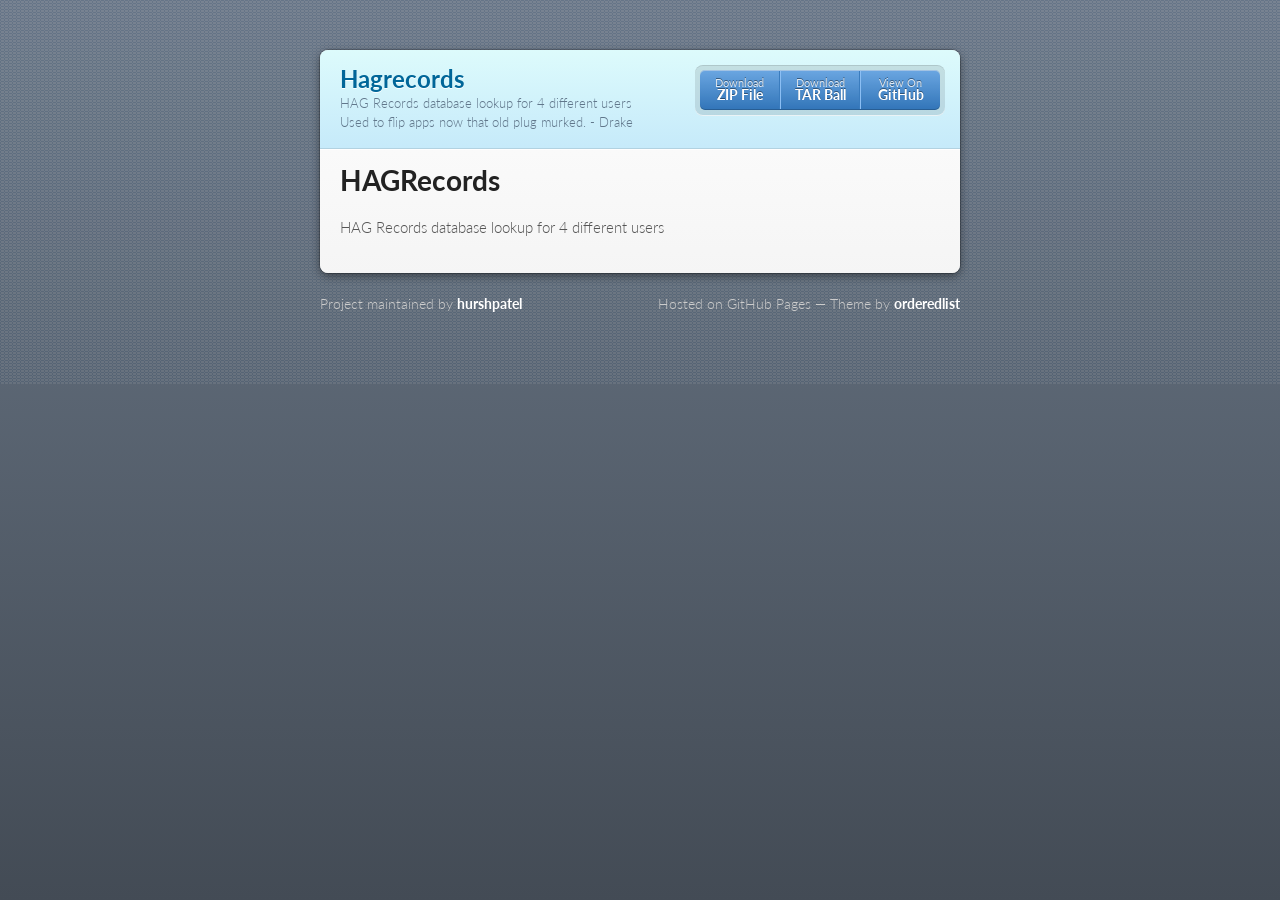
==== index.html @ 6f5745ca "Update index.html" ====
<!doctype html>
<html>
  <head>
    <meta charset="utf-8">
    <meta http-equiv="X-UA-Compatible" content="chrome=1">
    <title>Hagrecords by hurshpatel</title>

    <link rel="stylesheet" href="stylesheets/styles.css">
    <link rel="stylesheet" href="stylesheets/github-dark.css">
    <script src="javascripts/scale.fix.js"></script>
    <meta name="viewport" content="width=device-width, initial-scale=1, user-scalable=no">

    <!--[if lt IE 9]>
    <script src="//html5shiv.googlecode.com/svn/trunk/html5.js"></script>
    <![endif]-->
  </head>
  <body>
    <div class="wrapper">
      <header>
        <h1>Hagrecords</h1>
        <p>HAG Records database lookup for 4 different users</p>
        <p>Used to flip apps now that old plug murked. - Drake</p>
        <p class="view"><a href="https://github.com/hurshpatel/HAGRecords">View the Project on GitHub <small>hurshpatel/HAGRecords</small></a></p>
        <ul>
          <li><a href="https://github.com/hurshpatel/HAGRecords/zipball/master">Download <strong>ZIP File</strong></a></li>
          <li><a href="https://github.com/hurshpatel/HAGRecords/tarball/master">Download <strong>TAR Ball</strong></a></li>
          <li><a href="https://github.com/hurshpatel/HAGRecords">View On <strong>GitHub</strong></a></li>
        </ul>
      </header>
      <section>
        <h1>
<a id="hagrecords" class="anchor" href="#hagrecords" aria-hidden="true"><span class="octicon octicon-link"></span></a>HAGRecords</h1>

<p>HAG Records database lookup for 4 different users</p>
      </section>
    </div>
    <footer>
      <p>Project maintained by <a href="https://github.com/hurshpatel">hurshpatel</a></p>
      <p>Hosted on GitHub Pages &mdash; Theme by <a href="https://github.com/orderedlist">orderedlist</a></p>
    </footer>
    <!--[if !IE]><script>fixScale(document);</script><![endif]-->
    
  </body>
</html>
---- stylesheets/styles.css ----
@import url(https://fonts.googleapis.com/css?family=Lato:300italic,700italic,300,700);
html {
  background: #6C7989;
  background: #6c7989 -webkit-gradient(linear, 50% 0%, 50% 100%, color-stop(0%, #6c7989), color-stop(100%, #434b55)) fixed;
  background: #6c7989 -webkit-linear-gradient(#6c7989, #434b55) fixed;
  background: #6c7989 -moz-linear-gradient(#6c7989, #434b55) fixed;
  background: #6c7989 -o-linear-gradient(#6c7989, #434b55) fixed;
  background: #6c7989 -ms-linear-gradient(#6c7989, #434b55) fixed;
  background: #6c7989 linear-gradient(#6c7989, #434b55) fixed;
}

body {
  padding: 50px 0;
  margin: 0;
  font: 14px/1.5 Lato, "Helvetica Neue", Helvetica, Arial, sans-serif;
  color: #555;
  font-weight: 300;
  background: url('[data-uri]') fixed;
}

.wrapper {
  width: 640px;
  margin: 0 auto;
  background: #DEDEDE;
  -webkit-border-radius: 8px;
  -moz-border-radius: 8px;
  -ms-border-radius: 8px;
  -o-border-radius: 8px;
  border-radius: 8px;
  -webkit-box-shadow: rgba(0, 0, 0, 0.2) 0 0 0 1px, rgba(0, 0, 0, 0.45) 0 3px 10px;
  -moz-box-shadow: rgba(0, 0, 0, 0.2) 0 0 0 1px, rgba(0, 0, 0, 0.45) 0 3px 10px;
  box-shadow: rgba(0, 0, 0, 0.2) 0 0 0 1px, rgba(0, 0, 0, 0.45) 0 3px 10px;
}

header, section, footer {
  display: block;
}

a {
  color: #069;
  text-decoration: none;
}

p {
  margin: 0 0 20px;
  padding: 0;
}

strong {
  color: #222;
  font-weight: 700;
}

header {
  -webkit-border-radius: 8px 8px 0 0;
  -moz-border-radius: 8px 8px 0 0;
  -ms-border-radius: 8px 8px 0 0;
  -o-border-radius: 8px 8px 0 0;
  border-radius: 8px 8px 0 0;
  background: #C6EAFA;
  background: -webkit-gradient(linear, 50% 0%, 50% 100%, color-stop(0%, #ddfbfc), color-stop(100%, #c6eafa));
  background: -webkit-linear-gradient(#ddfbfc, #c6eafa);
  background: -moz-linear-gradient(#ddfbfc, #c6eafa);
  background: -o-linear-gradient(#ddfbfc, #c6eafa);
  background: -ms-linear-gradient(#ddfbfc, #c6eafa);
  background: linear-gradient(#ddfbfc, #c6eafa);
  position: relative;
  padding: 15px 20px;
  border-bottom: 1px solid #B2D2E1;
}
header h1 {
  margin: 0;
  padding: 0;
  font-size: 24px;
  line-height: 1.2;
  color: #069;
  text-shadow: rgba(255, 255, 255, 0.9) 0 1px 0;
}
header.without-description h1 {
  margin: 10px 0;
}
header p {
  margin: 0;
  color: #61778B;
  width: 300px;
  font-size: 13px;
}
header p.view {
  display: none;
  font-weight: 700;
  text-shadow: rgba(255, 255, 255, 0.9) 0 1px 0;
  -webkit-font-smoothing: antialiased;
}
header p.view a {
  color: #06c;
}
header p.view small {
  font-weight: 400;
}
header ul {
  margin: 0;
  padding: 0;
  list-style: none;
  position: absolute;
  z-index: 1;
  right: 20px;
  top: 20px;
  height: 38px;
  padding: 1px 0;
  background: #5198DF;
  background: -webkit-gradient(linear, 50% 0%, 50% 100%, color-stop(0%, #77b9fb), color-stop(100%, #3782cd));
  background: -webkit-linear-gradient(#77b9fb, #3782cd);
  background: -moz-linear-gradient(#77b9fb, #3782cd);
  background: -o-linear-gradient(#77b9fb, #3782cd);
  background: -ms-linear-gradient(#77b9fb, #3782cd);
  background: linear-gradient(#77b9fb, #3782cd);
  border-radius: 5px;
  -webkit-box-shadow: inset rgba(255, 255, 255, 0.45) 0 1px 0, inset rgba(0, 0, 0, 0.2) 0 -1px 0;
  -moz-box-shadow: inset rgba(255, 255, 255, 0.45) 0 1px 0, inset rgba(0, 0, 0, 0.2) 0 -1px 0;
  box-shadow: inset rgba(255, 255, 255, 0.45) 0 1px 0, inset rgba(0, 0, 0, 0.2) 0 -1px 0;
  width: auto;
}
header ul:before {
  content: '';
  position: absolute;
  z-index: -1;
  left: -5px;
  top: -4px;
  right: -5px;
  bottom: -6px;
  background: rgba(0, 0, 0, 0.1);
  -webkit-border-radius: 8px;
  -moz-border-radius: 8px;
  -ms-border-radius: 8px;
  -o-border-radius: 8px;
  border-radius: 8px;
  -webkit-box-shadow: rgba(0, 0, 0, 0.2) 0 -1px 0, inset rgba(255, 255, 255, 0.7) 0 -1px 0;
  -moz-box-shadow: rgba(0, 0, 0, 0.2) 0 -1px 0, inset rgba(255, 255, 255, 0.7) 0 -1px 0;
  box-shadow: rgba(0, 0, 0, 0.2) 0 -1px 0, inset rgba(255, 255, 255, 0.7) 0 -1px 0;
}
header ul li {
  width: 79px;
  float: left;
  border-right: 1px solid #3A7CBE;
  height: 38px;
}
header ul li.single {
  border: none;
}
header ul li + li {
  width: 78px;
  border-left: 1px solid #8BBEF3;
}
header ul li + li + li {
  border-right: none;
  width: 79px;
}
header ul a {
  line-height: 1;
  font-size: 11px;
  color: #fff;
  color: rgba(255, 255, 255, 0.8);
  display: block;
  text-align: center;
  font-weight: 400;
  padding-top: 6px;
  height: 40px;
  text-shadow: rgba(0, 0, 0, 0.4) 0 -1px 0;
}
header ul a strong {
  font-size: 14px;
  display: block;
  color: #fff;
  -webkit-font-smoothing: antialiased;
}

section {
  padding: 15px 20px;
  font-size: 15px;
  border-top: 1px solid #fff;
  background: -webkit-gradient(linear, 50% 0%, 50% 700, color-stop(0%, #fafafa), color-stop(100%, #dedede));
  background: -webkit-linear-gradient(#fafafa, #dedede 700px);
  background: -moz-linear-gradient(#fafafa, #dedede 700px);
  background: -o-linear-gradient(#fafafa, #dedede 700px);
  background: -ms-linear-gradient(#fafafa, #dedede 700px);
  background: linear-gradient(#fafafa, #dedede 700px);
  -webkit-border-radius: 0 0 8px 8px;
  -moz-border-radius: 0 0 8px 8px;
  -ms-border-radius: 0 0 8px 8px;
  -o-border-radius: 0 0 8px 8px;
  border-radius: 0 0 8px 8px;
  position: relative;
}

h1, h2, h3, h4, h5, h6 {
  color: #222;
  padding: 0;
  margin: 0 0 20px;
  line-height: 1.2;
}

p, ul, ol, table, pre, dl {
  margin: 0 0 20px;
}

h1, h2, h3 {
  line-height: 1.1;
}

h1 {
  font-size: 28px;
}

h2 {
  color: #393939;
}

h3, h4, h5, h6 {
  color: #494949;
}

blockquote {
  margin: 0 -20px 20px;
  padding: 15px 20px 1px 40px;
  font-style: italic;
  background: #ccc;
  background: rgba(0, 0, 0, 0.06);
  color: #222;
}

img {
  max-width: 100%;
}

code, pre {
  font-family: Monaco, Bitstream Vera Sans Mono, Lucida Console, Terminal;
  color: #333;
  font-size: 12px;
  overflow-x: auto;
}

pre {
  padding: 20px;
  background: #3A3C42;
  color: #f8f8f2;
  margin: 0 -20px 20px;
}
pre code {
  color: #f8f8f2;
}
li pre {
  margin-left: -60px;
  padding-left: 60px;
}

table {
  width: 100%;
  border-collapse: collapse;
}

th, td {
  text-align: left;
  padding: 5px 10px;
  border-bottom: 1px solid #aaa;
}

dt {
  color: #222;
  font-weight: 700;
}

th {
  color: #222;
}

small {
  font-size: 11px;
}

hr {
  border: 0;
  background: #aaa;
  height: 1px;
  margin: 0 0 20px;
}

footer {
  width: 640px;
  margin: 0 auto;
  padding: 20px 0 0;
  color: #ccc;
  overflow: hidden;
}
footer a {
  color: #fff;
  font-weight: bold;
}
footer p {
  float: left;
}
footer p + p {
  float: right;
}

@media print, screen and (max-width: 740px) {
  body {
    padding: 0;
  }

  .wrapper {
    -webkit-border-radius: 0;
    -moz-border-radius: 0;
    -ms-border-radius: 0;
    -o-border-radius: 0;
    border-radius: 0;
    -webkit-box-shadow: none;
    -moz-box-shadow: none;
    box-shadow: none;
    width: 100%;
  }

  footer {
    -webkit-border-radius: 0;
    -moz-border-radius: 0;
    -ms-border-radius: 0;
    -o-border-radius: 0;
    border-radius: 0;
    padding: 20px;
    width: auto;
  }
  footer p {
    float: none;
    margin: 0;
  }
  footer p + p {
    float: none;
  }
}
@media print, screen and (max-width:580px) {
  header ul {
    display: none;
  }

  header p.view {
    display: block;
  }

  header p {
    width: 100%;
  }
}
@media print {
  header p.view a small:before {
    content: 'at https://github.com/';
  }
}
---- stylesheets/github-dark.css ----
/*
   Copyright 2014 GitHub Inc.

   Licensed under the Apache License, Version 2.0 (the "License");
   you may not use this file except in compliance with the License.
   You may obtain a copy of the License at

       http://www.apache.org/licenses/LICENSE-2.0

   Unless required by applicable law or agreed to in writing, software
   distributed under the License is distributed on an "AS IS" BASIS,
   WITHOUT WARRANTIES OR CONDITIONS OF ANY KIND, either express or implied.
   See the License for the specific language governing permissions and
   limitations under the License.

*/

.pl-c /* comment */ {
  color: #969896;
}

.pl-c1      /* constant, markup.raw, meta.diff.header, meta.module-reference, meta.property-name, support, support.constant, support.variable, variable.other.constant */,
.pl-s .pl-v /* string variable */ {
  color: #0099cd;
}

.pl-e  /* entity */,
.pl-en /* entity.name */ {
  color: #9774cb;
}

.pl-s .pl-s1 /* string source */,
.pl-smi      /* storage.modifier.import, storage.modifier.package, storage.type.java, variable.other, variable.parameter.function */ {
  color: #ddd;
}

.pl-ent /* entity.name.tag */ {
  color: #7bcc72;
}

.pl-k /* keyword, storage, storage.type */ {
  color: #cc2372;
}

.pl-pds              /* punctuation.definition.string, string.regexp.character-class */,
.pl-s                /* string */,
.pl-s .pl-pse .pl-s1 /* string punctuation.section.embedded source */,
.pl-sr               /* string.regexp */,
.pl-sr .pl-cce       /* string.regexp constant.character.escape */,
.pl-sr .pl-sra       /* string.regexp string.regexp.arbitrary-repitition */,
.pl-sr .pl-sre       /* string.regexp source.ruby.embedded */ {
  color: #3c66e2;
}

.pl-v /* variable */ {
  color: #fb8764;
}

.pl-id /* invalid.deprecated */ {
  color: #e63525;
}

.pl-ii /* invalid.illegal */ {
  background-color: #e63525;
  color: #f8f8f8;
}

.pl-sr .pl-cce /* string.regexp constant.character.escape */ {
  color: #7bcc72;
  font-weight: bold;
}

.pl-ml /* markup.list */ {
  color: #c26b2b;
}

.pl-mh        /* markup.heading */,
.pl-mh .pl-en /* markup.heading entity.name */,
.pl-ms        /* meta.separator */ {
  color: #264ec5;
  font-weight: bold;
}

.pl-mq /* markup.quote */ {
  color: #00acac;
}

.pl-mi /* markup.italic */ {
  color: #ddd;
  font-style: italic;
}

.pl-mb /* markup.bold */ {
  color: #ddd;
  font-weight: bold;
}

.pl-md /* markup.deleted, meta.diff.header.from-file */ {
  background-color: #ffecec;
  color: #bd2c00;
}

.pl-mi1 /* markup.inserted, meta.diff.header.to-file */ {
  background-color: #eaffea;
  color: #55a532;
}

.pl-mdr /* meta.diff.range */ {
  color: #9774cb;
  font-weight: bold;
}

.pl-mo /* meta.output */ {
  color: #264ec5;
}
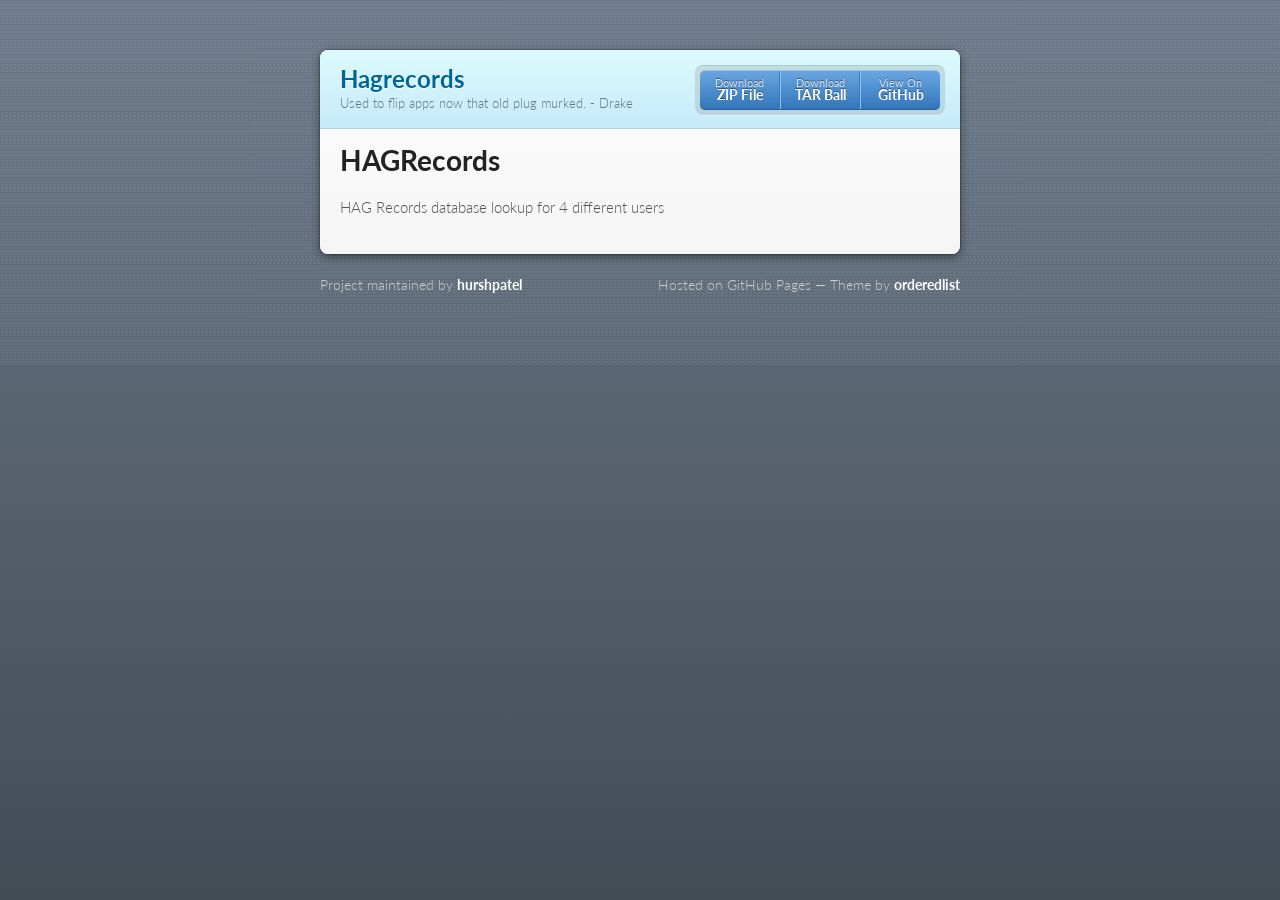
==== commit a23cce62: "Update index.html" ====
--- a/index.html
+++ b/index.html
@@ -18,7 +18,6 @@
     <div class="wrapper">
       <header>
         <h1>Hagrecords</h1>
-        <p>HAG Records database lookup for 4 different users</p>
         <p>Used to flip apps now that old plug murked. - Drake</p>
         <p class="view"><a href="https://github.com/hurshpatel/HAGRecords">View the Project on GitHub <small>hurshpatel/HAGRecords</small></a></p>
         <ul>
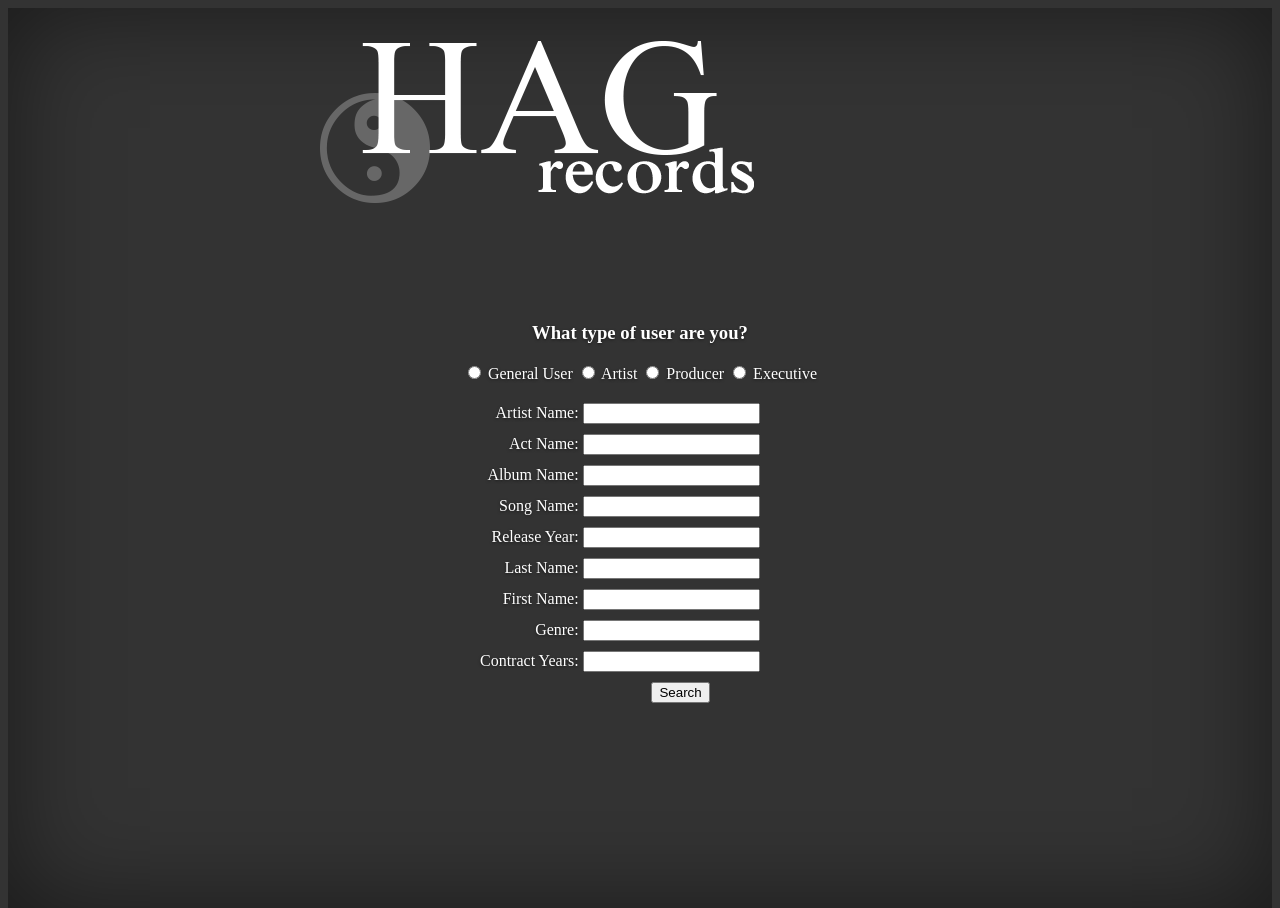
==== commit 64f7e43b: "Commit MessAGE" ====
--- a/index.html
+++ b/index.html
@@ -1,43 +1,115 @@
-<!doctype html>
-<html>
-  <head>
-    <meta charset="utf-8">
-    <meta http-equiv="X-UA-Compatible" content="chrome=1">
-    <title>Hagrecords by hurshpatel</title>
+<!DOCTYPE html>
+<html lang="en">
+    <head>
+        <meta charset="utf-8">
+        <meta http-equiv="X-UA-Compatible" content="IE=edge">
+        <meta name="viewport" content="width=device-width, initial-scale=1">
+        <!-- The above 3 meta tags *must* come first in the head; any other head content must come *after* these tags -->
+        <meta name="description" content="">
+        <meta name="author" content="">
+        <link rel="icon" href="../../favicon.ico">
 
-    <link rel="stylesheet" href="stylesheets/styles.css">
-    <link rel="stylesheet" href="stylesheets/github-dark.css">
-    <script src="javascripts/scale.fix.js"></script>
-    <meta name="viewport" content="width=device-width, initial-scale=1, user-scalable=no">
+        <title>%HAG RECORDS%</title>
 
-    <!--[if lt IE 9]>
-    <script src="//html5shiv.googlecode.com/svn/trunk/html5.js"></script>
-    <![endif]-->
-  </head>
-  <body>
-    <div class="wrapper">
-      <header>
-        <h1>Hagrecords</h1>
-        <p>Used to flip apps now that old plug murked. - Drake</p>
-        <p class="view"><a href="https://github.com/hurshpatel/HAGRecords">View the Project on GitHub <small>hurshpatel/HAGRecords</small></a></p>
-        <ul>
-          <li><a href="https://github.com/hurshpatel/HAGRecords/zipball/master">Download <strong>ZIP File</strong></a></li>
-          <li><a href="https://github.com/hurshpatel/HAGRecords/tarball/master">Download <strong>TAR Ball</strong></a></li>
-          <li><a href="https://github.com/hurshpatel/HAGRecords">View On <strong>GitHub</strong></a></li>
-        </ul>
-      </header>
-      <section>
-        <h1>
-<a id="hagrecords" class="anchor" href="#hagrecords" aria-hidden="true"><span class="octicon octicon-link"></span></a>HAGRecords</h1>
+        <!-- Bootstrap core CSS -->
+        <link href="css/bootstrap.min.css" rel="stylesheet">
 
-<p>HAG Records database lookup for 4 different users</p>
-      </section>
-    </div>
-    <footer>
-      <p>Project maintained by <a href="https://github.com/hurshpatel">hurshpatel</a></p>
-      <p>Hosted on GitHub Pages &mdash; Theme by <a href="https://github.com/orderedlist">orderedlist</a></p>
-    </footer>
-    <!--[if !IE]><script>fixScale(document);</script><![endif]-->
-    
-  </body>
+        <!-- Custom styles for this template -->
+        <link href="cover.css" rel="stylesheet">
+
+        <!-- Just for debugging purposes. Don't actually copy these 2 lines! -->
+        <!--[if lt IE 9]><script src="../../assets/js/ie8-responsive-file-warning.js"></script><![endif]-->
+        <script src="js/ie-emulation-modes-warning.js"></script>
+
+        <!-- HTML5 shim and Respond.js for IE8 support of HTML5 elements and media queries -->
+        <!--[if lt IE 9]>
+        <script src="https://oss.maxcdn.com/html5shiv/3.7.2/html5shiv.min.js"></script>
+        <script src="https://oss.maxcdn.com/respond/1.4.2/respond.min.js"></script>
+        <![endif]-->
+    </head>
+
+    <body>
+
+        <div class="site-wrapper">
+
+            <div class="site-wrapper-inner">
+
+                <div class="cover-container">
+
+                    <div class="masthead clearfix">
+                        <div class="inner">
+                            <h3 class="masthead-brand"><a href="index.html"><img src="logo.png" /></a></h3>
+                        </div>
+                    </div>
+
+                    <div class="inner cover">
+                        <br/>
+                        <br/>
+                        <br/>
+                        <br/>
+                        <br/>
+                        <h3 class="cover-heading">What type of user are you?</h3>
+                        <div id="fields">
+                            <div id="radio-buttons">
+                                <form name="search" method="POST" action="search.php">  
+                                    <input id="userbtn" type="radio" name="usertype" value="generaluser">
+                                    <label for="userbtn"> General User </label>
+                                    <input id="artistbtn" type="radio" name="usertype" value="artist">
+                                    <label for="artistbtn"> Artist </label>
+                                    <input id="prodbtn" type="radio" name="usertype" value="producer">
+                                    <label for="prodbtn"> Producer </label>
+                                    <input id="execbtn" type="radio" name="usertype" value="executive">
+                                    <label for="execbtn"> Executive </label>
+                                </div>
+                                <div id="text-input" >
+                                    <label>Artist Name:</label>  <input type="text" name="artistname"><br/>
+                                    <label>Act Name:</label>   <input type="text" name="actname"><br/>
+                                    <label>Album Name:</label> <input type="text" name="albumname"><br/>
+                                    <label>Song Name:</label>  <input type="text" name="songname"><br/>
+                                    <label>Release Year:</label>  <input type="text" name="releaseyear"><br/>
+                                    <label>Last Name:</label>  <input type="text" name="lastname"><br/>
+                                    <label>First Name:</label> <input type="text" name="firstname"><br/>
+                                    <label>Genre:</label>     <input type = "text" name="genre"><br/>
+                                    <label>Contract Years:</label>  <input type = "text" name = "contractyears"><br/>
+
+
+
+
+                                    <button type="submit" value="Search" class="btn btn-success">Search</button>
+
+                                </div>
+                            </form> 
+                        </div>
+
+
+                        <!-- <p class="lead">Cover is a one-page template for building simple
+                        and beautiful home pages. Download, edit the text, and add your own 
+                        fullscreen background photo to make it your own.</p>
+                        <p class="lead">
+                        <a href="#" class="btn btn-lg btn-default">Learn more</a>
+                        </p>-->
+                    </div>
+
+                    <div class="mastfoot">
+                        <div class="inner">
+                            <!--  <p>Cover template for 
+                            <a href="http://getbootstrap.com">Bootstrap</a>, 
+                            by <a href="https://twitter.com/mdo">@mdo</a>.</p>-->
+                        </div>
+                    </div>
+
+                </div>
+
+            </div>
+
+        </div>
+
+        <!-- Bootstrap core JavaScript
+        ================================================== -->
+        <!-- Placed at the end of the document so the pages load faster -->
+        <script src="https://ajax.googleapis.com/ajax/libs/jquery/1.11.2/jquery.min.js"></script>
+        <script src="js/bootstrap.min.js"></script>
+        <!-- IE10 viewport hack for Surface/desktop Windows 8 bug -->
+        <script src="js/ie10-viewport-bug-workaround.js"></script>
+    </body>
 </html>
--- a/cover.css
+++ b/cover.css
@@ -0,0 +1,200 @@
+/*
+ *  * Globals
+ *   */
+
+/* Links */
+a,
+a:focus,
+a:hover {
+    color: #fff;
+  }
+
+  /* Custom default button */
+  .btn-default,
+  .btn-default:hover,
+  .btn-default:focus {
+      color: #333;
+      text-shadow: none; /* Prevent inheritence from `body` */
+      background-color: #fff;
+      border: 1px solid #fff;
+  }
+
+
+  /*
+   *  * Base structure
+   *   */
+
+
+
+
+html,
+body {
+    height: 100%;
+    background-color: #333;
+}
+body {
+    color: #fff;
+    text-align: center;
+    text-shadow: 0 1px 3px rgba(0,0,0,.5);
+  }
+
+  /* Extra markup and styles for table-esque vertical and horizontal centering */
+  .site-wrapper {
+      display: table;
+      width: 100%;
+      height: 100%; /* For at least Firefox */
+      min-height: 100%;
+      -webkit-box-shadow: inset 0 0 100px rgba(0,0,0,.5);
+      box-shadow: inset 0 0 100px rgba(0,0,0,.5);
+                  }
+                  .site-wrapper-inner {
+                      display: table-cell;
+                      vertical-align: top;
+                      }
+                      .cover-container {
+                          margin-right: auto;
+                          margin-left: auto;
+                          }
+
+                          /* Padding for spacing */
+                          .inner {
+                              padding: 30px;
+                            }
+
+
+                            /*
+                             *  * Header
+                             *   */
+.masthead-brand {
+    margin-top: 10px;
+    margin-bottom: 10px;
+}
+
+
+
+      textarea:focus, input:focus {
+          color: black;
+}
+input, select, textarea{
+    color: black;
+}
+input[type='text']
+{
+    margin-bottom: 10px;
+}
+button[type='submit']
+{
+    margin-right: 50px;
+}
+
+td {
+    text-align: left;
+}
+
+#text-input {
+    display: inline-block;
+    float: left;
+    clear: left;
+    margin-left: 170px;
+    /* width: 250px;*/
+    text-align: right;
+}
+#radio-buttons {
+    margin-bottom: 20px;
+}
+
+.masthead-nav > li {
+    display: inline-block;
+  }
+  .masthead-nav > li + li {
+      margin-left: 20px;
+}
+.masthead-nav > li > a {
+    padding-right: 0;
+    padding-left: 0;
+    font-size: 16px;
+    font-weight: bold;
+    color: #fff; /* IE8 proofing */
+    color: rgba(255,255,255,.75);
+    border-bottom: 2px solid transparent;
+          }
+          .masthead-nav > li > a:hover,
+          .masthead-nav > li > a:focus {
+              background-color: transparent;
+              border-bottom-color: #a9a9a9;
+              border-bottom-color: rgba(255,255,255,.25);
+                }
+                .masthead-nav > .active > a,
+                .masthead-nav > .active > a:hover,
+                .masthead-nav > .active > a:focus {
+                    color: #fff;
+                    border-bottom-color: #fff;
+                    }
+
+                    @media (min-width: 768px) {
+                        .masthead-brand {
+                            float: left;
+                                    }
+                                    .masthead-nav {
+                                        float: right;
+                                                }
+                                            }
+
+
+                                            /*
+                                             *  * Cover
+                                             *   */
+
+.cover {
+    padding: 0 20px;
+  }
+  .cover .btn-lg {
+      padding: 10px 20px;
+      font-weight: bold;
+  }
+
+
+  /*
+   *  * Footer
+   *   */
+
+.mastfoot {
+    color: #999; /* IE8 proofing */
+    color: rgba(255,255,255,.5);
+}
+
+
+/*
+ *  * Affix and center
+ *   */
+
+@media (min-width: 768px) {
+    /* Pull out the header and footer */
+    .masthead {
+        position: fixed;
+        top: 0;
+        }
+        .mastfoot {
+            position: fixed;
+            bottom: 0;
+                        }
+                        /* Start the vertical centering */
+                        .site-wrapper-inner {
+                            vertical-align: middle;
+                                    }
+                                    /* Handle the widths */
+                                    .masthead,
+                                    .mastfoot,
+                                    .cover-container {
+                                        width: 100%; /* Must be percentage or pixels for horizontal alignment */
+                                                    }
+                                                }
+
+                                                @media (min-width: 992px) {
+                                                    .masthead,
+                                                    .mastfoot,
+                                                    .cover-container {
+                                                        width: 700px;
+                                                                }
+                                                            }
+
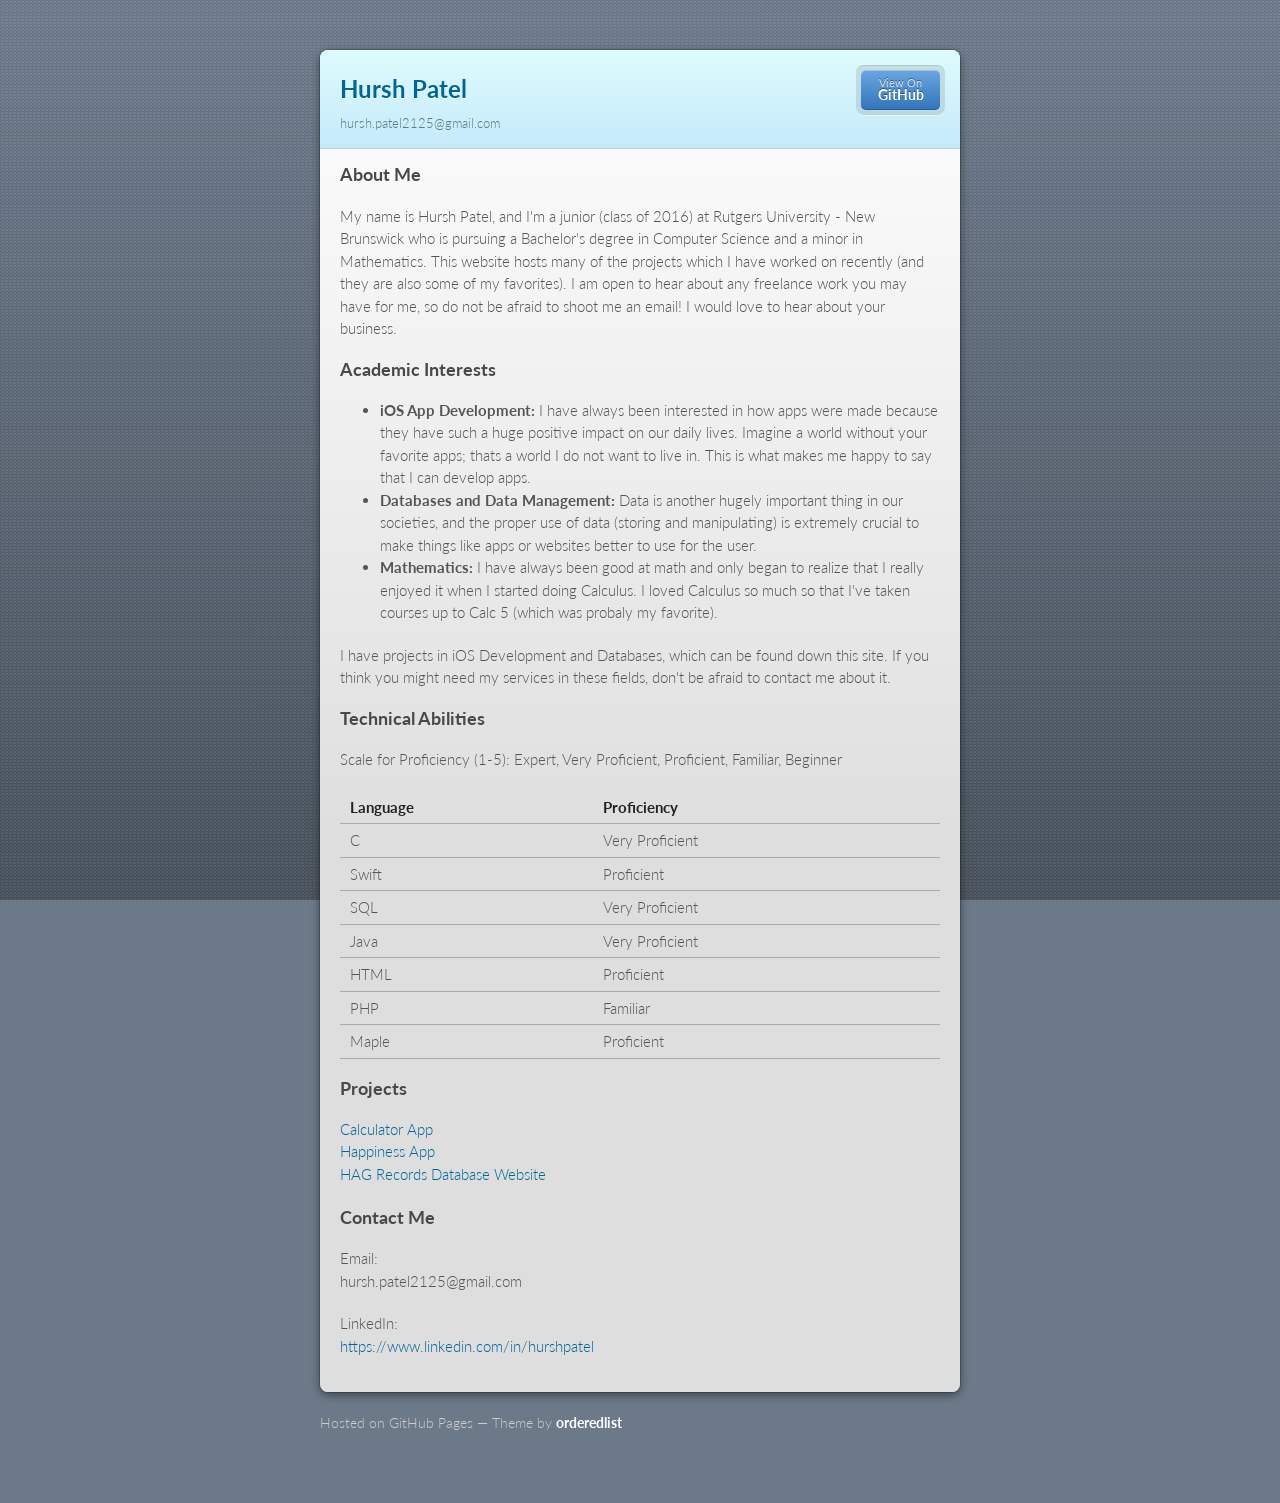
==== commit 08c7b362: "first commit" ====
--- a/index.html
+++ b/index.html
@@ -1,115 +1,138 @@
-<!DOCTYPE html>
-<html lang="en">
-    <head>
-        <meta charset="utf-8">
-        <meta http-equiv="X-UA-Compatible" content="IE=edge">
-        <meta name="viewport" content="width=device-width, initial-scale=1">
-        <!-- The above 3 meta tags *must* come first in the head; any other head content must come *after* these tags -->
-        <meta name="description" content="">
-        <meta name="author" content="">
-        <link rel="icon" href="../../favicon.ico">
+<!doctype html>
+<html>
+  <head>
+    <meta charset="utf-8">
+    <meta http-equiv="X-UA-Compatible" content="chrome=1">
+    <title>Hurshpatel.GitHub.io by hurshpatel</title>
 
-        <title>%HAG RECORDS%</title>
+    <link rel="stylesheet" href="stylesheets/styles.css">
+    <link rel="stylesheet" href="stylesheets/github-dark.css">
+    <script src="javascripts/scale.fix.js"></script>
+    <meta name="viewport" content="width=device-width, initial-scale=1, user-scalable=no">
 
-        <!-- Bootstrap core CSS -->
-        <link href="css/bootstrap.min.css" rel="stylesheet">
+    <!--[if lt IE 9]>
+    <script src="//html5shiv.googlecode.com/svn/trunk/html5.js"></script>
+    <![endif]-->
+  </head>
+  <body>
+    <div class="wrapper">
+      <header class="without-description">
+        <h1>Hursh Patel</h1>
+        <p>hursh.patel2125@gmail.com</p>
+        <p class="view"><a href="https://github.com/hurshpatel">View the Project on GitHub <small>hurshpatel</small></a></p>
+        <ul>
+          <li class="single"><a href="https://github.com/hurshpatel/hurshpatel.github.io">View On <strong>GitHub</strong></a></li>
+        </ul>
+      </header>
+      <section>
+        <h3>
+<a id="About Me" class="anchor" href="#About Me" aria-hidden="true"><span class="octicon octicon-link"></span></a>About Me</h3>
 
-        <!-- Custom styles for this template -->
-        <link href="cover.css" rel="stylesheet">
+<p> My name is Hursh Patel, and I'm a junior (class of 2016) at Rutgers University - New Brunswick who is pursuing a Bachelor's degree in Computer Science and a minor in Mathematics. This website hosts many of the projects which I have worked on recently (and they are also some of my favorites). I am open to hear about any freelance work you may have for me, so do not be afraid to shoot me an email! I would love to hear about your business.</p>
 
-        <!-- Just for debugging purposes. Don't actually copy these 2 lines! -->
-        <!--[if lt IE 9]><script src="../../assets/js/ie8-responsive-file-warning.js"></script><![endif]-->
-        <script src="js/ie-emulation-modes-warning.js"></script>
+<!--
 
-        <!-- HTML5 shim and Respond.js for IE8 support of HTML5 elements and media queries -->
-        <!--[if lt IE 9]>
-        <script src="https://oss.maxcdn.com/html5shiv/3.7.2/html5shiv.min.js"></script>
-        <script src="https://oss.maxcdn.com/respond/1.4.2/respond.min.js"></script>
-        <![endif]-->
-    </head>
+<pre><code>$ cd your_repo_root/repo_name
+$ git fetch origin
+$ git checkout gh-pages
+</code></pre> 
 
-    <body>
+<p>If you're using the GitHub for Mac, simply sync your repository and you'll see the new branch.</p>
 
-        <div class="site-wrapper">
+-->
 
-            <div class="site-wrapper-inner">
+<h3>
+<a id="Academic-Interests" class="anchor" href="#Academic-Interests" aria-hidden="true"><span class="octicon octicon-link"></span></a>Academic Interests</h3>
 
-                <div class="cover-container">
+<ul style="list-style-type:disc">
+  <li><b>iOS App Development: </b>I have always been interested in how apps were made because they have such a huge positive impact on our daily lives. Imagine a world without your favorite apps; thats a world I do not want to live in. This is what makes me happy to say that I can develop apps.</li>
+  <li><b>Databases and Data Management: </b>Data is another hugely important thing in our societies, and the proper use of data (storing and manipulating) is extremely crucial to make things like apps or websites better to use for the user.</li>
+  <li><b>Mathematics:</b> I have always been good at math and only began to realize that I really enjoyed it when I started doing Calculus. I loved Calculus so much so that I've taken courses up to Calc 5 (which was probaly my favorite).</li>
+</ul>
+<p> I have projects in iOS Development and Databases, which can be found down this site. If you think you might need my services in these fields, don't be afraid to contact me about it. </p>
 
-                    <div class="masthead clearfix">
-                        <div class="inner">
-                            <h3 class="masthead-brand"><a href="index.html"><img src="logo.png" /></a></h3>
-                        </div>
-                    </div>
+<h3>
+<a id="Technical-Abilities" class="anchor" href="#Technical-Abilites" aria-hidden="true"><span class="octicon octicon-link"></span></a>Technical Abilities</h3>
 
-                    <div class="inner cover">
-                        <br/>
-                        <br/>
-                        <br/>
-                        <br/>
-                        <br/>
-                        <h3 class="cover-heading">What type of user are you?</h3>
-                        <div id="fields">
-                            <div id="radio-buttons">
-                                <form name="search" method="POST" action="search.php">  
-                                    <input id="userbtn" type="radio" name="usertype" value="generaluser">
-                                    <label for="userbtn"> General User </label>
-                                    <input id="artistbtn" type="radio" name="usertype" value="artist">
-                                    <label for="artistbtn"> Artist </label>
-                                    <input id="prodbtn" type="radio" name="usertype" value="producer">
-                                    <label for="prodbtn"> Producer </label>
-                                    <input id="execbtn" type="radio" name="usertype" value="executive">
-                                    <label for="execbtn"> Executive </label>
-                                </div>
-                                <div id="text-input" >
-                                    <label>Artist Name:</label>  <input type="text" name="artistname"><br/>
-                                    <label>Act Name:</label>   <input type="text" name="actname"><br/>
-                                    <label>Album Name:</label> <input type="text" name="albumname"><br/>
-                                    <label>Song Name:</label>  <input type="text" name="songname"><br/>
-                                    <label>Release Year:</label>  <input type="text" name="releaseyear"><br/>
-                                    <label>Last Name:</label>  <input type="text" name="lastname"><br/>
-                                    <label>First Name:</label> <input type="text" name="firstname"><br/>
-                                    <label>Genre:</label>     <input type = "text" name="genre"><br/>
-                                    <label>Contract Years:</label>  <input type = "text" name = "contractyears"><br/>
+<p>Scale for Proficiency (1-5): Expert, Very Proficient, Proficient, Familiar, Beginner</p>
+
+<table cellspacing='0'> <!-- cellspacing='0' is important, must stay -->
+
+	<!-- Table Header -->
+	<thead width = "50%">
+		<tr>
+			<th>Language</th>
+			<th>Proficiency</th>
+		
+		</tr>
+	</thead>
+	<!-- Table Header -->
+
+	<!-- Table Body -->
+	<tbody>
+
+		<tr>
+			<td>C</td>
+			<td>Very Proficient</td>
+		</tr><!-- Table Row -->
+
+		<tr class="even">
+			<td>Swift</td>
+			<td>Proficient</td>
+		</tr><!-- Darker Table Row -->
+
+		<tr>
+			<td>SQL</td>
+			<td>Very Proficient</td>
+		</tr>
+
+		<tr class="even"> 
+			<td>Java</td>
+			<td>Very Proficient</td>
+		</tr>
+
+		<tr>
+			<td>HTML</td>
+			<td>Proficient</td>
+		</tr>
+
+		<tr class = "even">
+			<td>PHP</td>
+			<td>Familiar</td>
+		</tr>
+
+		<tr>
+			<td>Maple</td>
+			<td>Proficient</td>
+		</tr>
 
 
+	</tbody>
+	<!-- Table Body -->
+
+</table>
 
 
-                                    <button type="submit" value="Search" class="btn btn-success">Search</button>
+<h3>
+<a id="Projects" class="anchor" href="#Projects" aria-hidden="true"><span class="octicon octicon-link"></span></a>Projects</h3>
 
-                                </div>
-                            </form> 
-                        </div>
+<a href="http://hurshpatel.github.io/Calculator/">Calculator App<br></a>
+<a href="http://hurshpatel.github.io/Happiness/">Happiness App<br></a>
+<a href="http://hurshpatel.github.io/HAGRecords/">HAG Records Database Website<br><br></a>
 
+<h3>
+<a id="Contact" class="anchor" href="#Contact" aria-hidden="true"><span class="octicon octicon-link"></span></a>Contact Me</h3>
 
-                        <!-- <p class="lead">Cover is a one-page template for building simple
-                        and beautiful home pages. Download, edit the text, and add your own 
-                        fullscreen background photo to make it your own.</p>
-                        <p class="lead">
-                        <a href="#" class="btn btn-lg btn-default">Learn more</a>
-                        </p>-->
-                    </div>
+<p>Email:<br>hursh.patel2125@gmail.com</p>
+<p>LinkedIn:<br><a href="https://www.linkedin.com/in/hurshpatel">https://www.linkedin.com/in/hurshpatel</a></p>
 
-                    <div class="mastfoot">
-                        <div class="inner">
-                            <!--  <p>Cover template for 
-                            <a href="http://getbootstrap.com">Bootstrap</a>, 
-                            by <a href="https://twitter.com/mdo">@mdo</a>.</p>-->
-                        </div>
-                    </div>
+      </section>
+    </div>
+    <footer>
+      <p>Hosted on GitHub Pages &mdash; Theme by <a href="https://github.com/orderedlist">orderedlist</a></p>
+    </footer>
+    <!--[if !IE]><script>fixScale(document);</script><![endif]-->
+    
+  </body>
+</html>
 
-                </div>
-
-            </div>
-
-        </div>
-
-        <!-- Bootstrap core JavaScript
-        ================================================== -->
-        <!-- Placed at the end of the document so the pages load faster -->
-        <script src="https://ajax.googleapis.com/ajax/libs/jquery/1.11.2/jquery.min.js"></script>
-        <script src="js/bootstrap.min.js"></script>
-        <!-- IE10 viewport hack for Surface/desktop Windows 8 bug -->
-        <script src="js/ie10-viewport-bug-workaround.js"></script>
-    </body>
-</html>
--- a/stylesheets/styles.css
+++ b/stylesheets/styles.css
@@ -0,0 +1,356 @@
+@import url(https://fonts.googleapis.com/css?family=Lato:300italic,700italic,300,700);
+html {
+  background: #6C7989;
+  background: #6c7989 -webkit-gradient(linear, 50% 0%, 50% 100%, color-stop(0%, #6c7989), color-stop(100%, #434b55)) fixed;
+  background: #6c7989 -webkit-linear-gradient(#6c7989, #434b55) fixed;
+  background: #6c7989 -moz-linear-gradient(#6c7989, #434b55) fixed;
+  background: #6c7989 -o-linear-gradient(#6c7989, #434b55) fixed;
+  background: #6c7989 -ms-linear-gradient(#6c7989, #434b55) fixed;
+  background: #6c7989 linear-gradient(#6c7989, #434b55) fixed;
+}
+
+body {
+  padding: 50px 0;
+  margin: 0;
+  font: 14px/1.5 Lato, "Helvetica Neue", Helvetica, Arial, sans-serif;
+  color: #555;
+  font-weight: 300;
+  background: url('[data-uri]') fixed;
+}
+
+.wrapper {
+  width: 640px;
+  margin: 0 auto;
+  background: #DEDEDE;
+  -webkit-border-radius: 8px;
+  -moz-border-radius: 8px;
+  -ms-border-radius: 8px;
+  -o-border-radius: 8px;
+  border-radius: 8px;
+  -webkit-box-shadow: rgba(0, 0, 0, 0.2) 0 0 0 1px, rgba(0, 0, 0, 0.45) 0 3px 10px;
+  -moz-box-shadow: rgba(0, 0, 0, 0.2) 0 0 0 1px, rgba(0, 0, 0, 0.45) 0 3px 10px;
+  box-shadow: rgba(0, 0, 0, 0.2) 0 0 0 1px, rgba(0, 0, 0, 0.45) 0 3px 10px;
+}
+
+header, section, footer {
+  display: block;
+}
+
+a {
+  color: #069;
+  text-decoration: none;
+}
+
+p {
+  margin: 0 0 20px;
+  padding: 0;
+}
+
+strong {
+  color: #222;
+  font-weight: 700;
+}
+
+header {
+  -webkit-border-radius: 8px 8px 0 0;
+  -moz-border-radius: 8px 8px 0 0;
+  -ms-border-radius: 8px 8px 0 0;
+  -o-border-radius: 8px 8px 0 0;
+  border-radius: 8px 8px 0 0;
+  background: #C6EAFA;
+  background: -webkit-gradient(linear, 50% 0%, 50% 100%, color-stop(0%, #ddfbfc), color-stop(100%, #c6eafa));
+  background: -webkit-linear-gradient(#ddfbfc, #c6eafa);
+  background: -moz-linear-gradient(#ddfbfc, #c6eafa);
+  background: -o-linear-gradient(#ddfbfc, #c6eafa);
+  background: -ms-linear-gradient(#ddfbfc, #c6eafa);
+  background: linear-gradient(#ddfbfc, #c6eafa);
+  position: relative;
+  padding: 15px 20px;
+  border-bottom: 1px solid #B2D2E1;
+}
+header h1 {
+  margin: 0;
+  padding: 0;
+  font-size: 24px;
+  line-height: 1.2;
+  color: #069;
+  text-shadow: rgba(255, 255, 255, 0.9) 0 1px 0;
+}
+header.without-description h1 {
+  margin: 10px 0;
+}
+header p {
+  margin: 0;
+  color: #61778B;
+  width: 300px;
+  font-size: 13px;
+}
+header p.view {
+  display: none;
+  font-weight: 700;
+  text-shadow: rgba(255, 255, 255, 0.9) 0 1px 0;
+  -webkit-font-smoothing: antialiased;
+}
+header p.view a {
+  color: #06c;
+}
+header p.view small {
+  font-weight: 400;
+}
+header ul {
+  margin: 0;
+  padding: 0;
+  list-style: none;
+  position: absolute;
+  z-index: 1;
+  right: 20px;
+  top: 20px;
+  height: 38px;
+  padding: 1px 0;
+  background: #5198DF;
+  background: -webkit-gradient(linear, 50% 0%, 50% 100%, color-stop(0%, #77b9fb), color-stop(100%, #3782cd));
+  background: -webkit-linear-gradient(#77b9fb, #3782cd);
+  background: -moz-linear-gradient(#77b9fb, #3782cd);
+  background: -o-linear-gradient(#77b9fb, #3782cd);
+  background: -ms-linear-gradient(#77b9fb, #3782cd);
+  background: linear-gradient(#77b9fb, #3782cd);
+  border-radius: 5px;
+  -webkit-box-shadow: inset rgba(255, 255, 255, 0.45) 0 1px 0, inset rgba(0, 0, 0, 0.2) 0 -1px 0;
+  -moz-box-shadow: inset rgba(255, 255, 255, 0.45) 0 1px 0, inset rgba(0, 0, 0, 0.2) 0 -1px 0;
+  box-shadow: inset rgba(255, 255, 255, 0.45) 0 1px 0, inset rgba(0, 0, 0, 0.2) 0 -1px 0;
+  width: auto;
+}
+header ul:before {
+  content: '';
+  position: absolute;
+  z-index: -1;
+  left: -5px;
+  top: -4px;
+  right: -5px;
+  bottom: -6px;
+  background: rgba(0, 0, 0, 0.1);
+  -webkit-border-radius: 8px;
+  -moz-border-radius: 8px;
+  -ms-border-radius: 8px;
+  -o-border-radius: 8px;
+  border-radius: 8px;
+  -webkit-box-shadow: rgba(0, 0, 0, 0.2) 0 -1px 0, inset rgba(255, 255, 255, 0.7) 0 -1px 0;
+  -moz-box-shadow: rgba(0, 0, 0, 0.2) 0 -1px 0, inset rgba(255, 255, 255, 0.7) 0 -1px 0;
+  box-shadow: rgba(0, 0, 0, 0.2) 0 -1px 0, inset rgba(255, 255, 255, 0.7) 0 -1px 0;
+}
+header ul li {
+  width: 79px;
+  float: left;
+  border-right: 1px solid #3A7CBE;
+  height: 38px;
+}
+header ul li.single {
+  border: none;
+}
+header ul li + li {
+  width: 78px;
+  border-left: 1px solid #8BBEF3;
+}
+header ul li + li + li {
+  border-right: none;
+  width: 79px;
+}
+header ul a {
+  line-height: 1;
+  font-size: 11px;
+  color: #fff;
+  color: rgba(255, 255, 255, 0.8);
+  display: block;
+  text-align: center;
+  font-weight: 400;
+  padding-top: 6px;
+  height: 40px;
+  text-shadow: rgba(0, 0, 0, 0.4) 0 -1px 0;
+}
+header ul a strong {
+  font-size: 14px;
+  display: block;
+  color: #fff;
+  -webkit-font-smoothing: antialiased;
+}
+
+section {
+  padding: 15px 20px;
+  font-size: 15px;
+  border-top: 1px solid #fff;
+  background: -webkit-gradient(linear, 50% 0%, 50% 700, color-stop(0%, #fafafa), color-stop(100%, #dedede));
+  background: -webkit-linear-gradient(#fafafa, #dedede 700px);
+  background: -moz-linear-gradient(#fafafa, #dedede 700px);
+  background: -o-linear-gradient(#fafafa, #dedede 700px);
+  background: -ms-linear-gradient(#fafafa, #dedede 700px);
+  background: linear-gradient(#fafafa, #dedede 700px);
+  -webkit-border-radius: 0 0 8px 8px;
+  -moz-border-radius: 0 0 8px 8px;
+  -ms-border-radius: 0 0 8px 8px;
+  -o-border-radius: 0 0 8px 8px;
+  border-radius: 0 0 8px 8px;
+  position: relative;
+}
+
+h1, h2, h3, h4, h5, h6 {
+  color: #222;
+  padding: 0;
+  margin: 0 0 20px;
+  line-height: 1.2;
+}
+
+p, ul, ol, table, pre, dl {
+  margin: 0 0 20px;
+}
+
+h1, h2, h3 {
+  line-height: 1.1;
+}
+
+h1 {
+  font-size: 28px;
+}
+
+h2 {
+  color: #393939;
+}
+
+h3, h4, h5, h6 {
+  color: #494949;
+}
+
+blockquote {
+  margin: 0 -20px 20px;
+  padding: 15px 20px 1px 40px;
+  font-style: italic;
+  background: #ccc;
+  background: rgba(0, 0, 0, 0.06);
+  color: #222;
+}
+
+img {
+  max-width: 100%;
+}
+
+code, pre {
+  font-family: Monaco, Bitstream Vera Sans Mono, Lucida Console, Terminal;
+  color: #333;
+  font-size: 12px;
+  overflow-x: auto;
+}
+
+pre {
+  padding: 20px;
+  background: #3A3C42;
+  color: #f8f8f2;
+  margin: 0 -20px 20px;
+}
+pre code {
+  color: #f8f8f2;
+}
+li pre {
+  margin-left: -60px;
+  padding-left: 60px;
+}
+
+table {
+  width: 100%;
+  border-collapse: collapse;
+}
+
+th, td {
+  text-align: left;
+  padding: 5px 10px;
+  border-bottom: 1px solid #aaa;
+}
+
+dt {
+  color: #222;
+  font-weight: 700;
+}
+
+th {
+  color: #222;
+}
+
+small {
+  font-size: 11px;
+}
+
+hr {
+  border: 0;
+  background: #aaa;
+  height: 1px;
+  margin: 0 0 20px;
+}
+
+footer {
+  width: 640px;
+  margin: 0 auto;
+  padding: 20px 0 0;
+  color: #ccc;
+  overflow: hidden;
+}
+footer a {
+  color: #fff;
+  font-weight: bold;
+}
+footer p {
+  float: left;
+}
+footer p + p {
+  float: right;
+}
+
+@media print, screen and (max-width: 740px) {
+  body {
+    padding: 0;
+  }
+
+  .wrapper {
+    -webkit-border-radius: 0;
+    -moz-border-radius: 0;
+    -ms-border-radius: 0;
+    -o-border-radius: 0;
+    border-radius: 0;
+    -webkit-box-shadow: none;
+    -moz-box-shadow: none;
+    box-shadow: none;
+    width: 100%;
+  }
+
+  footer {
+    -webkit-border-radius: 0;
+    -moz-border-radius: 0;
+    -ms-border-radius: 0;
+    -o-border-radius: 0;
+    border-radius: 0;
+    padding: 20px;
+    width: auto;
+  }
+  footer p {
+    float: none;
+    margin: 0;
+  }
+  footer p + p {
+    float: none;
+  }
+}
+@media print, screen and (max-width:580px) {
+  header ul {
+    display: none;
+  }
+
+  header p.view {
+    display: block;
+  }
+
+  header p {
+    width: 100%;
+  }
+}
+@media print {
+  header p.view a small:before {
+    content: 'at https://github.com/';
+  }
+}
--- a/stylesheets/github-dark.css
+++ b/stylesheets/github-dark.css
@@ -0,0 +1,116 @@
+/*
+   Copyright 2014 GitHub Inc.
+
+   Licensed under the Apache License, Version 2.0 (the "License");
+   you may not use this file except in compliance with the License.
+   You may obtain a copy of the License at
+
+       http://www.apache.org/licenses/LICENSE-2.0
+
+   Unless required by applicable law or agreed to in writing, software
+   distributed under the License is distributed on an "AS IS" BASIS,
+   WITHOUT WARRANTIES OR CONDITIONS OF ANY KIND, either express or implied.
+   See the License for the specific language governing permissions and
+   limitations under the License.
+
+*/
+
+.pl-c /* comment */ {
+  color: #969896;
+}
+
+.pl-c1      /* constant, markup.raw, meta.diff.header, meta.module-reference, meta.property-name, support, support.constant, support.variable, variable.other.constant */,
+.pl-s .pl-v /* string variable */ {
+  color: #0099cd;
+}
+
+.pl-e  /* entity */,
+.pl-en /* entity.name */ {
+  color: #9774cb;
+}
+
+.pl-s .pl-s1 /* string source */,
+.pl-smi      /* storage.modifier.import, storage.modifier.package, storage.type.java, variable.other, variable.parameter.function */ {
+  color: #ddd;
+}
+
+.pl-ent /* entity.name.tag */ {
+  color: #7bcc72;
+}
+
+.pl-k /* keyword, storage, storage.type */ {
+  color: #cc2372;
+}
+
+.pl-pds              /* punctuation.definition.string, string.regexp.character-class */,
+.pl-s                /* string */,
+.pl-s .pl-pse .pl-s1 /* string punctuation.section.embedded source */,
+.pl-sr               /* string.regexp */,
+.pl-sr .pl-cce       /* string.regexp constant.character.escape */,
+.pl-sr .pl-sra       /* string.regexp string.regexp.arbitrary-repitition */,
+.pl-sr .pl-sre       /* string.regexp source.ruby.embedded */ {
+  color: #3c66e2;
+}
+
+.pl-v /* variable */ {
+  color: #fb8764;
+}
+
+.pl-id /* invalid.deprecated */ {
+  color: #e63525;
+}
+
+.pl-ii /* invalid.illegal */ {
+  background-color: #e63525;
+  color: #f8f8f8;
+}
+
+.pl-sr .pl-cce /* string.regexp constant.character.escape */ {
+  color: #7bcc72;
+  font-weight: bold;
+}
+
+.pl-ml /* markup.list */ {
+  color: #c26b2b;
+}
+
+.pl-mh        /* markup.heading */,
+.pl-mh .pl-en /* markup.heading entity.name */,
+.pl-ms        /* meta.separator */ {
+  color: #264ec5;
+  font-weight: bold;
+}
+
+.pl-mq /* markup.quote */ {
+  color: #00acac;
+}
+
+.pl-mi /* markup.italic */ {
+  color: #ddd;
+  font-style: italic;
+}
+
+.pl-mb /* markup.bold */ {
+  color: #ddd;
+  font-weight: bold;
+}
+
+.pl-md /* markup.deleted, meta.diff.header.from-file */ {
+  background-color: #ffecec;
+  color: #bd2c00;
+}
+
+.pl-mi1 /* markup.inserted, meta.diff.header.to-file */ {
+  background-color: #eaffea;
+  color: #55a532;
+}
+
+.pl-mdr /* meta.diff.range */ {
+  color: #9774cb;
+  font-weight: bold;
+}
+
+.pl-mo /* meta.output */ {
+  color: #264ec5;
+}
+
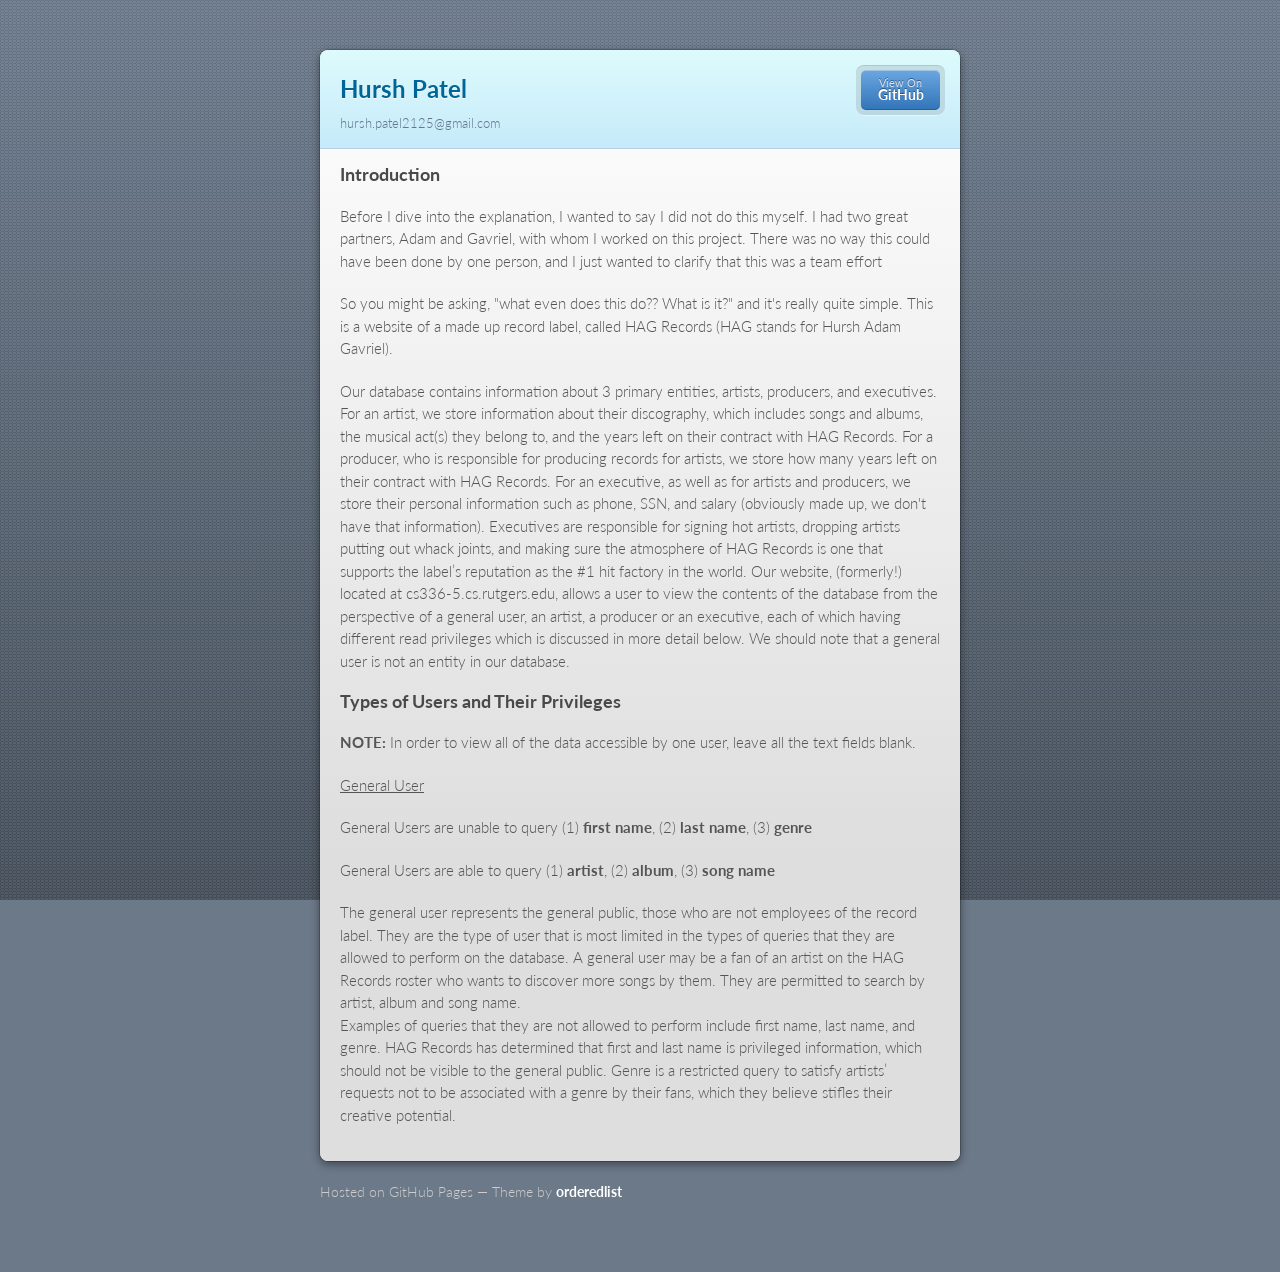
==== commit 4a46079f: "added site information" ====
--- a/index.html
+++ b/index.html
@@ -26,105 +26,20 @@
       </header>
       <section>
         <h3>
-<a id="About Me" class="anchor" href="#About Me" aria-hidden="true"><span class="octicon octicon-link"></span></a>About Me</h3>
+<a id="Intro" class="anchor" href="#Intro" aria-hidden="true"><span class="octicon octicon-link"></span></a>Introduction</h3>
 
-<p> My name is Hursh Patel, and I'm a junior (class of 2016) at Rutgers University - New Brunswick who is pursuing a Bachelor's degree in Computer Science and a minor in Mathematics. This website hosts many of the projects which I have worked on recently (and they are also some of my favorites). I am open to hear about any freelance work you may have for me, so do not be afraid to shoot me an email! I would love to hear about your business.</p>
+<p>Before I dive into the explanation, I wanted to say I did not do this myself. I had two great partners, Adam and Gavriel, with whom I worked on this project. There was no way this could have been done by one person, and I just wanted to clarify that this was a team effort</p>
+<p>So you might be asking, "what even does this do?? What is it?" and it's really quite simple. This is a website of a made up record label, called HAG Records (HAG stands for Hursh Adam Gavriel).</p>
+<p>Our database contains information about 3 primary entities, artists, producers, and executives. For an artist, we store information about their discography, which includes songs and albums, the musical act(s) they belong to, and the years left on their contract with HAG Records. For a producer, who is responsible for producing records for artists, we store how many years left on their contract with HAG Records. For an executive, as well as for artists and producers, we store their personal information such as phone, SSN, and salary (obviously made up, we don't have that information). Executives are responsible for signing hot artists, dropping artists putting out whack joints, and making sure the atmosphere of HAG Records is one that supports the label’s reputation as the #1 hit factory in the world.
+Our website, (formerly!) located at cs336-5.cs.rutgers.edu, allows a user to view the contents of the database from the perspective of a general user, an artist, a producer or an executive, each of which having different read privileges which is discussed in more detail below. We should note that a general user is not an entity in our database.</p>
 
-<!--
-
-<pre><code>$ cd your_repo_root/repo_name
-$ git fetch origin
-$ git checkout gh-pages
-</code></pre> 
-
-<p>If you're using the GitHub for Mac, simply sync your repository and you'll see the new branch.</p>
-
--->
-
-<h3>
-<a id="Academic-Interests" class="anchor" href="#Academic-Interests" aria-hidden="true"><span class="octicon octicon-link"></span></a>Academic Interests</h3>
-
-<ul style="list-style-type:disc">
-  <li><b>iOS App Development: </b>I have always been interested in how apps were made because they have such a huge positive impact on our daily lives. Imagine a world without your favorite apps; thats a world I do not want to live in. This is what makes me happy to say that I can develop apps.</li>
-  <li><b>Databases and Data Management: </b>Data is another hugely important thing in our societies, and the proper use of data (storing and manipulating) is extremely crucial to make things like apps or websites better to use for the user.</li>
-  <li><b>Mathematics:</b> I have always been good at math and only began to realize that I really enjoyed it when I started doing Calculus. I loved Calculus so much so that I've taken courses up to Calc 5 (which was probaly my favorite).</li>
-</ul>
-<p> I have projects in iOS Development and Databases, which can be found down this site. If you think you might need my services in these fields, don't be afraid to contact me about it. </p>
-
-<h3>
-<a id="Technical-Abilities" class="anchor" href="#Technical-Abilites" aria-hidden="true"><span class="octicon octicon-link"></span></a>Technical Abilities</h3>
-
-<p>Scale for Proficiency (1-5): Expert, Very Proficient, Proficient, Familiar, Beginner</p>
-
-<table cellspacing='0'> <!-- cellspacing='0' is important, must stay -->
-
-	<!-- Table Header -->
-	<thead width = "50%">
-		<tr>
-			<th>Language</th>
-			<th>Proficiency</th>
-		
-		</tr>
-	</thead>
-	<!-- Table Header -->
-
-	<!-- Table Body -->
-	<tbody>
-
-		<tr>
-			<td>C</td>
-			<td>Very Proficient</td>
-		</tr><!-- Table Row -->
-
-		<tr class="even">
-			<td>Swift</td>
-			<td>Proficient</td>
-		</tr><!-- Darker Table Row -->
-
-		<tr>
-			<td>SQL</td>
-			<td>Very Proficient</td>
-		</tr>
-
-		<tr class="even"> 
-			<td>Java</td>
-			<td>Very Proficient</td>
-		</tr>
-
-		<tr>
-			<td>HTML</td>
-			<td>Proficient</td>
-		</tr>
-
-		<tr class = "even">
-			<td>PHP</td>
-			<td>Familiar</td>
-		</tr>
-
-		<tr>
-			<td>Maple</td>
-			<td>Proficient</td>
-		</tr>
-
-
-	</tbody>
-	<!-- Table Body -->
-
-</table>
-
-
-<h3>
-<a id="Projects" class="anchor" href="#Projects" aria-hidden="true"><span class="octicon octicon-link"></span></a>Projects</h3>
-
-<a href="http://hurshpatel.github.io/Calculator/">Calculator App<br></a>
-<a href="http://hurshpatel.github.io/Happiness/">Happiness App<br></a>
-<a href="http://hurshpatel.github.io/HAGRecords/">HAG Records Database Website<br><br></a>
-
-<h3>
-<a id="Contact" class="anchor" href="#Contact" aria-hidden="true"><span class="octicon octicon-link"></span></a>Contact Me</h3>
-
-<p>Email:<br>hursh.patel2125@gmail.com</p>
-<p>LinkedIn:<br><a href="https://www.linkedin.com/in/hurshpatel">https://www.linkedin.com/in/hurshpatel</a></p>
+   <h3>
+<a id="Privileges" class="anchor" href="#Privileges" aria-hidden="true"><span class="octicon octicon-link"></span></a>Types of Users and Their Privileges</h3>
+<p><b>NOTE:</b> In order to view all of the data accessible by one user, leave all the text fields blank.</p>
+<p><u>General User</u></p>
+<p>General Users are unable to query (1) <b>first name</b>, (2) <b>last name</b>, (3) <b>genre</b></p>
+<p>General Users are able to query (1) <b>artist</b>, (2) <b>album</b>, (3) <b>song name</b></p>
+<p>The general user represents the general public, those who are not employees of the record label. They are the type of user that is most limited in the types of queries that they are allowed to perform on the database. A general user may be a fan of an artist on the HAG Records roster who wants to discover more songs by them. They are permitted to search by artist, album and song name.<br>Examples of queries that they are not allowed to perform include first name, last name, and genre. HAG Records has determined that first and last name is privileged information, which should not be visible to the general public. Genre is a restricted query to satisfy artists’ requests not to be associated with a genre by their fans, which they believe stifles their creative potential.</p>
 
       </section>
     </div>
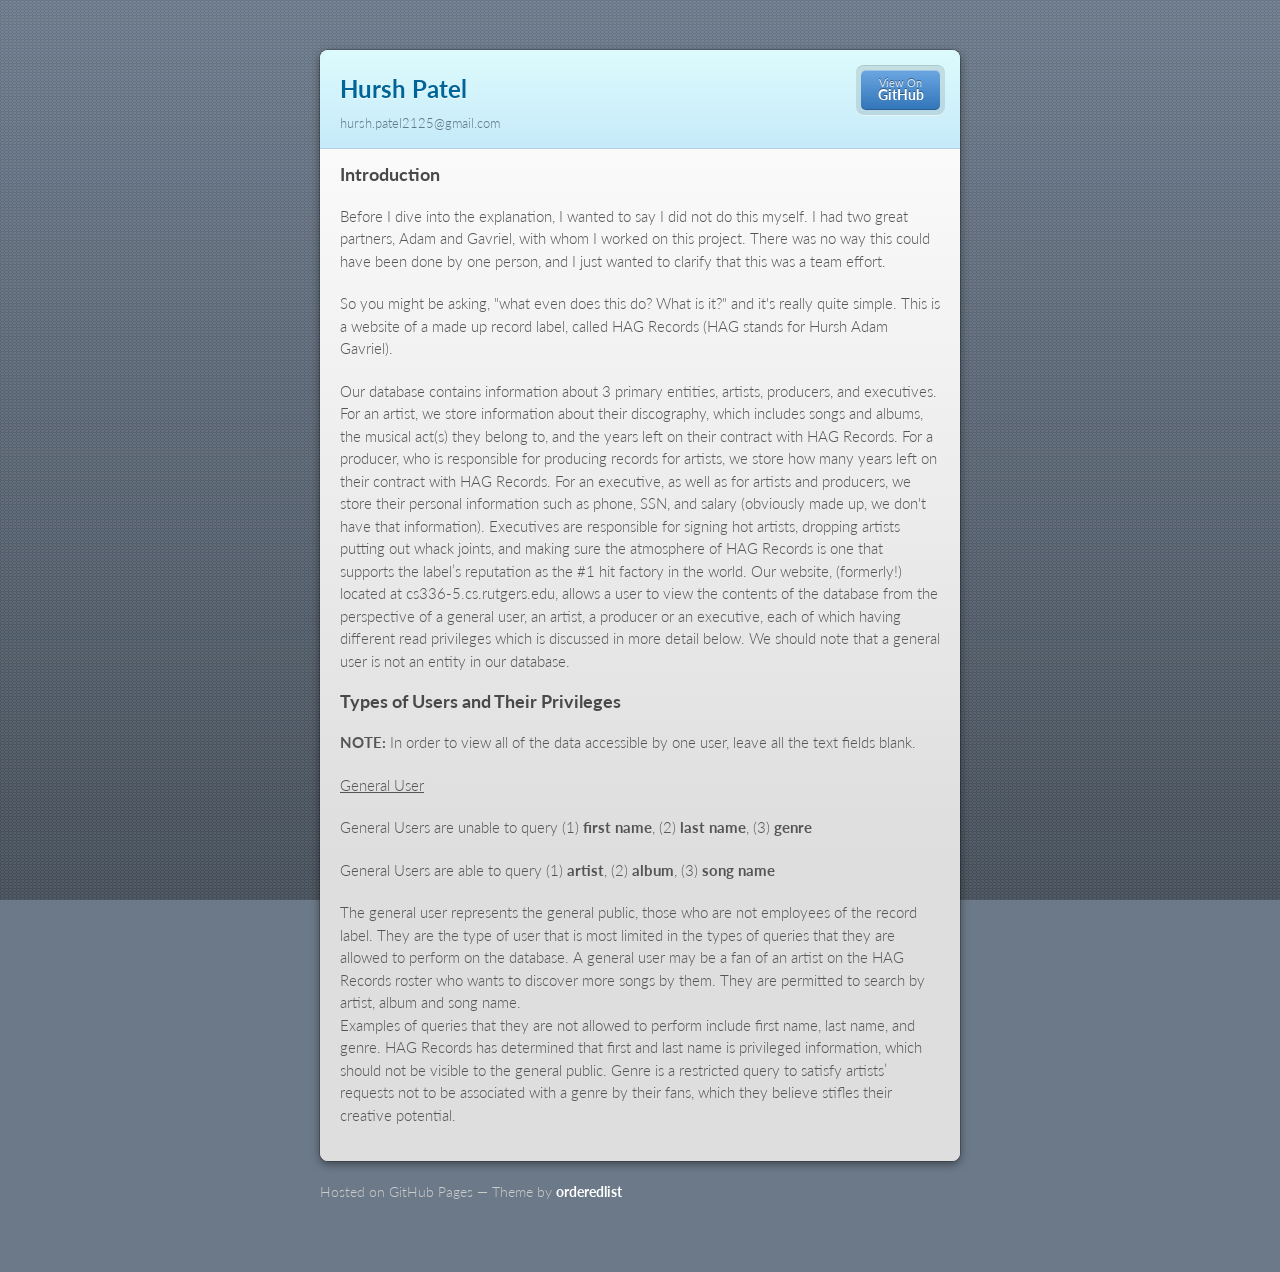
==== commit 7c05a71a: "information added" ====
--- a/index.html
+++ b/index.html
@@ -28,8 +28,8 @@
         <h3>
 <a id="Intro" class="anchor" href="#Intro" aria-hidden="true"><span class="octicon octicon-link"></span></a>Introduction</h3>
 
-<p>Before I dive into the explanation, I wanted to say I did not do this myself. I had two great partners, Adam and Gavriel, with whom I worked on this project. There was no way this could have been done by one person, and I just wanted to clarify that this was a team effort</p>
-<p>So you might be asking, "what even does this do?? What is it?" and it's really quite simple. This is a website of a made up record label, called HAG Records (HAG stands for Hursh Adam Gavriel).</p>
+<p>Before I dive into the explanation, I wanted to say I did not do this myself. I had two great partners, Adam and Gavriel, with whom I worked on this project. There was no way this could have been done by one person, and I just wanted to clarify that this was a team effort.</p>
+<p>So you might be asking, "what even does this do? What is it?" and it's really quite simple. This is a website of a made up record label, called HAG Records (HAG stands for Hursh Adam Gavriel).</p>
 <p>Our database contains information about 3 primary entities, artists, producers, and executives. For an artist, we store information about their discography, which includes songs and albums, the musical act(s) they belong to, and the years left on their contract with HAG Records. For a producer, who is responsible for producing records for artists, we store how many years left on their contract with HAG Records. For an executive, as well as for artists and producers, we store their personal information such as phone, SSN, and salary (obviously made up, we don't have that information). Executives are responsible for signing hot artists, dropping artists putting out whack joints, and making sure the atmosphere of HAG Records is one that supports the label’s reputation as the #1 hit factory in the world.
 Our website, (formerly!) located at cs336-5.cs.rutgers.edu, allows a user to view the contents of the database from the perspective of a general user, an artist, a producer or an executive, each of which having different read privileges which is discussed in more detail below. We should note that a general user is not an entity in our database.</p>
 
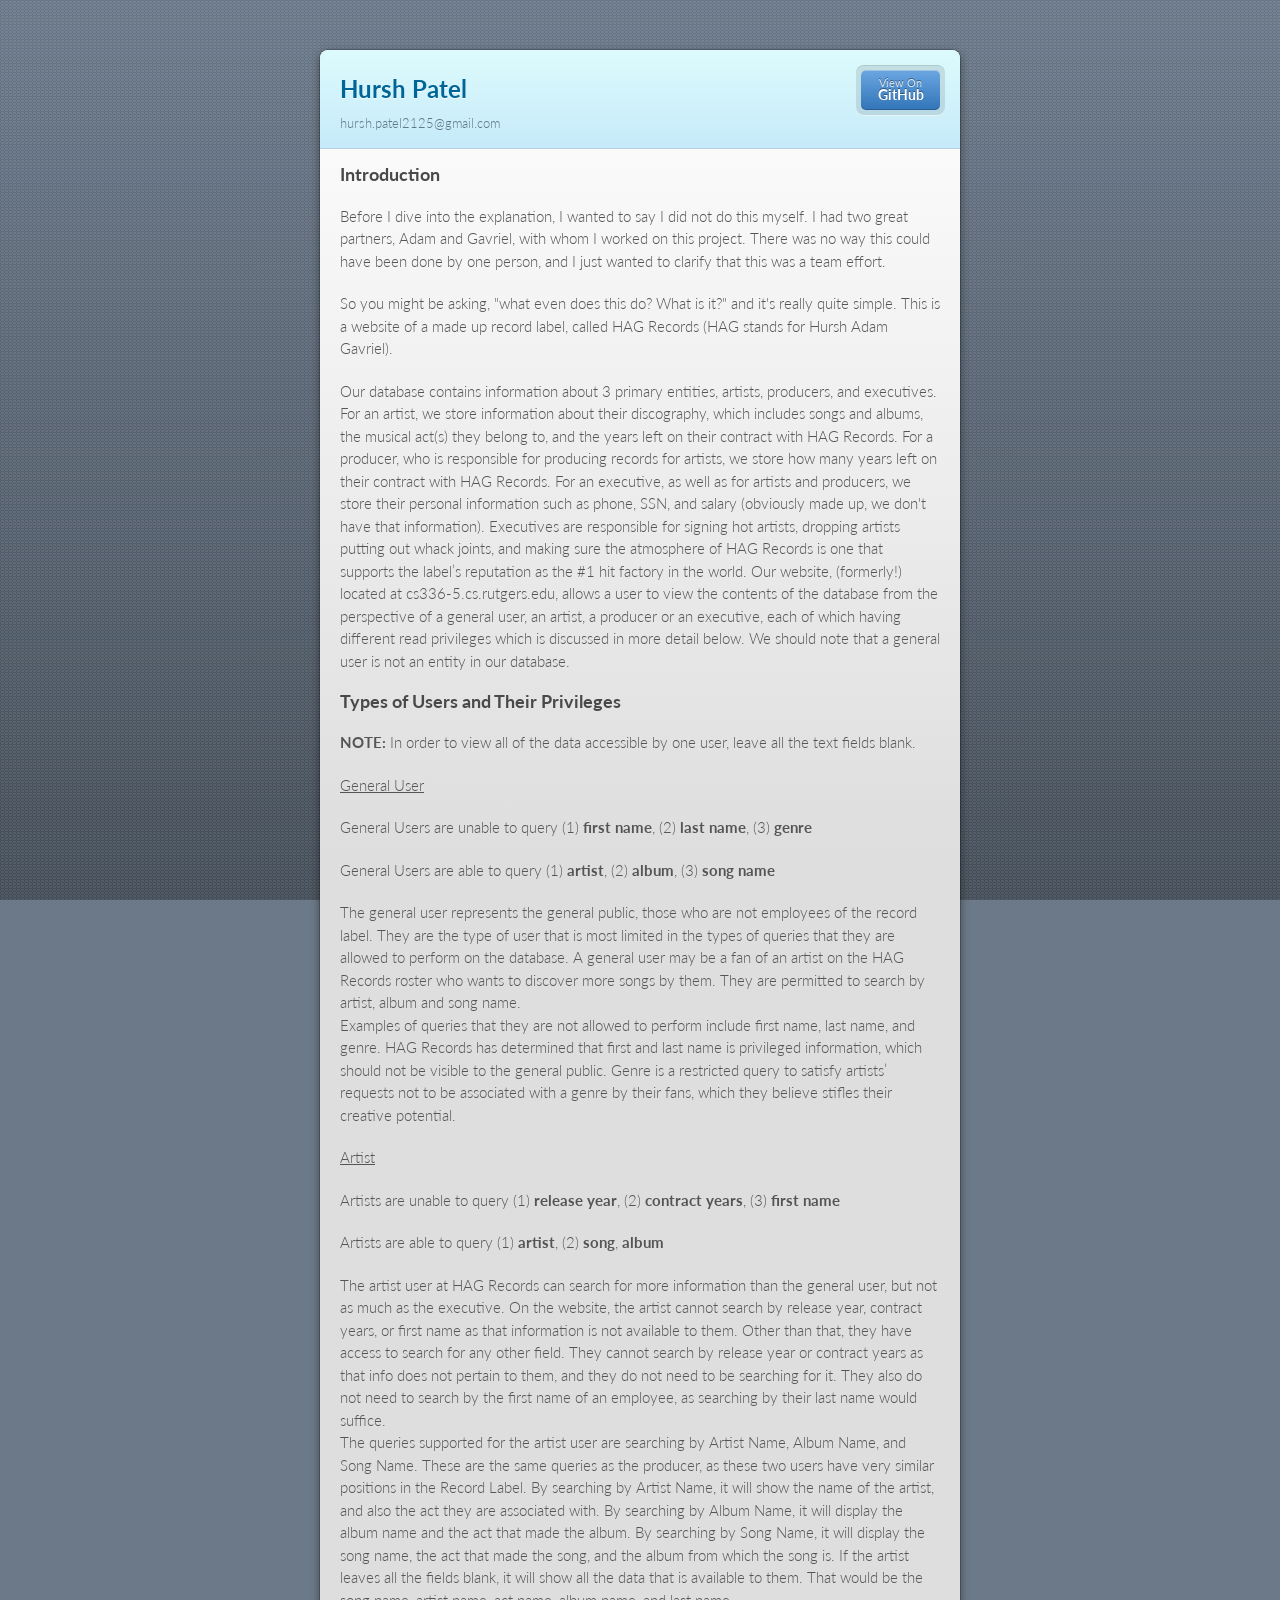
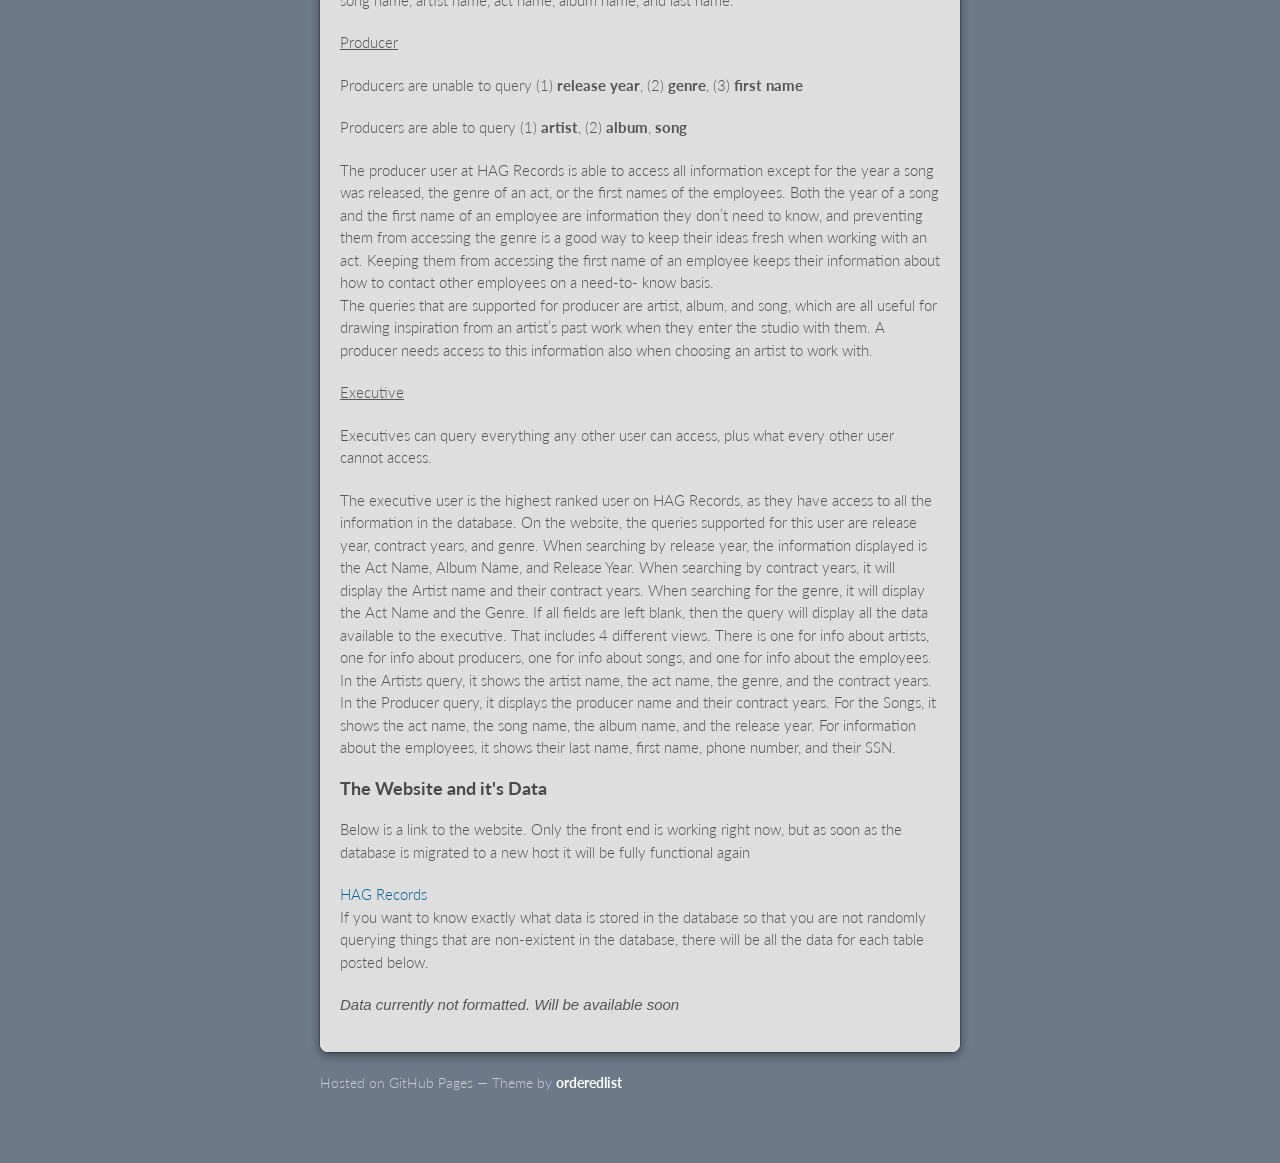
==== commit 9296da36: "information added" ====
--- a/index.html
+++ b/index.html
@@ -41,6 +41,28 @@
 <p>General Users are able to query (1) <b>artist</b>, (2) <b>album</b>, (3) <b>song name</b></p>
 <p>The general user represents the general public, those who are not employees of the record label. They are the type of user that is most limited in the types of queries that they are allowed to perform on the database. A general user may be a fan of an artist on the HAG Records roster who wants to discover more songs by them. They are permitted to search by artist, album and song name.<br>Examples of queries that they are not allowed to perform include first name, last name, and genre. HAG Records has determined that first and last name is privileged information, which should not be visible to the general public. Genre is a restricted query to satisfy artists’ requests not to be associated with a genre by their fans, which they believe stifles their creative potential.</p>
 
+<p><u>Artist</u></p>
+<p>Artists are unable to query (1) <b>release year</b>, (2) <b>contract years</b>, (3) <b>first name</b></p>
+<p>Artists are able to query (1) <b>artist</b>, (2) <b>song</b>, <b>album</b></p>
+<p>The artist user at HAG Records can search for more information than the general user, but not as much as the executive. On the website, the artist cannot search by release year, contract years, or first name as that information is not available to them. Other than that, they have access to search for any other field. They cannot search by release year or contract years as that info does not pertain to them, and they do not need to be searching for it. They also do not need to search by the first name of an employee, as searching by their last name would suffice.<br>The queries supported for the artist user are searching by Artist Name, Album Name, and Song Name. These are the same queries as the producer, as these two users have very similar positions in the Record Label. By searching by Artist Name, it will show the name of the artist, and also the act they are associated with. By searching by Album Name, it will display the album name and the act that made the album. By searching by Song Name, it will display the song name, the act that made the song, and the album from which the song is. If the artist leaves all the fields blank, it will show all the data that is available to them. That would be the song name, artist name, act name, album name, and last name.
+</p>
+
+<p><u>Producer</u></p>
+<p>Producers are unable to query (1) <b>release year</b>, (2) <b>genre</b>, (3) <b>first name</b></p>
+<p>Producers are able to query (1) <b>artist</b>, (2) <b>album</b>, <b>song</b></p>
+<p>The producer user at HAG Records is able to access all information except for the year a song was released, the genre of an act, or the first names of the employees. Both the year of a song and the first name of an employee are information they don’t need to know, and preventing them from accessing the genre is a good way to keep their ideas fresh when working with an act. Keeping them from accessing the first name of an employee keeps their information about how to contact other employees on a need-to- know basis.<br>The queries that are supported for producer are artist, album, and song, which are all useful for drawing inspiration from an artist’s past work when they enter the studio with them. A producer needs access to this information also when choosing an artist to work with.</p>
+
+<p><u>Executive</u></p>
+<p>Executives can query everything any other user can access, plus what every other user cannot access.</p>
+<p>The executive user is the highest ranked user on HAG Records, as they have access to all the information in the database. On the website, the queries supported for this user are release year, contract years, and genre. When searching by release year, the information displayed is the Act Name, Album Name, and Release Year. When searching by contract years, it will display the Artist name and their contract years. When searching for the genre, it will display the Act Name and the Genre. If all fields are left blank, then the query will display all the data available to the executive. That includes 4 different views. There is one for info about artists, one for info about producers, one for info about songs, and one for info about the employees. In the Artists query, it shows the artist name, the act name, the genre, and the contract years. In the Producer query, it displays the producer name and their contract years. For the Songs, it shows the act name, the song name, the album name, and the release year. For information about the employees, it shows their last name, first name, phone number, and their SSN.</p>
+
+  <h3>
+<a id="Website" class="anchor" href="#Website" aria-hidden="true"><span class="octicon octicon-link"></span></a>The Website and it's Data</h3>
+
+<p>Below is a link to the website. Only the front end is working right now, but as soon as the database is migrated to a new host it will be fully functional again<br></p>
+<a href="http://hurshpatel.github.io/HAGRecords/website/">HAG Records<br></a>
+<p>If you want to know exactly what data is stored in the database so that you are not randomly querying things that are non-existent in the database, there will be all the data for each table posted below.</p>
+<p><i>Data currently not formatted. Will be available soon</i></p>
       </section>
     </div>
     <footer>
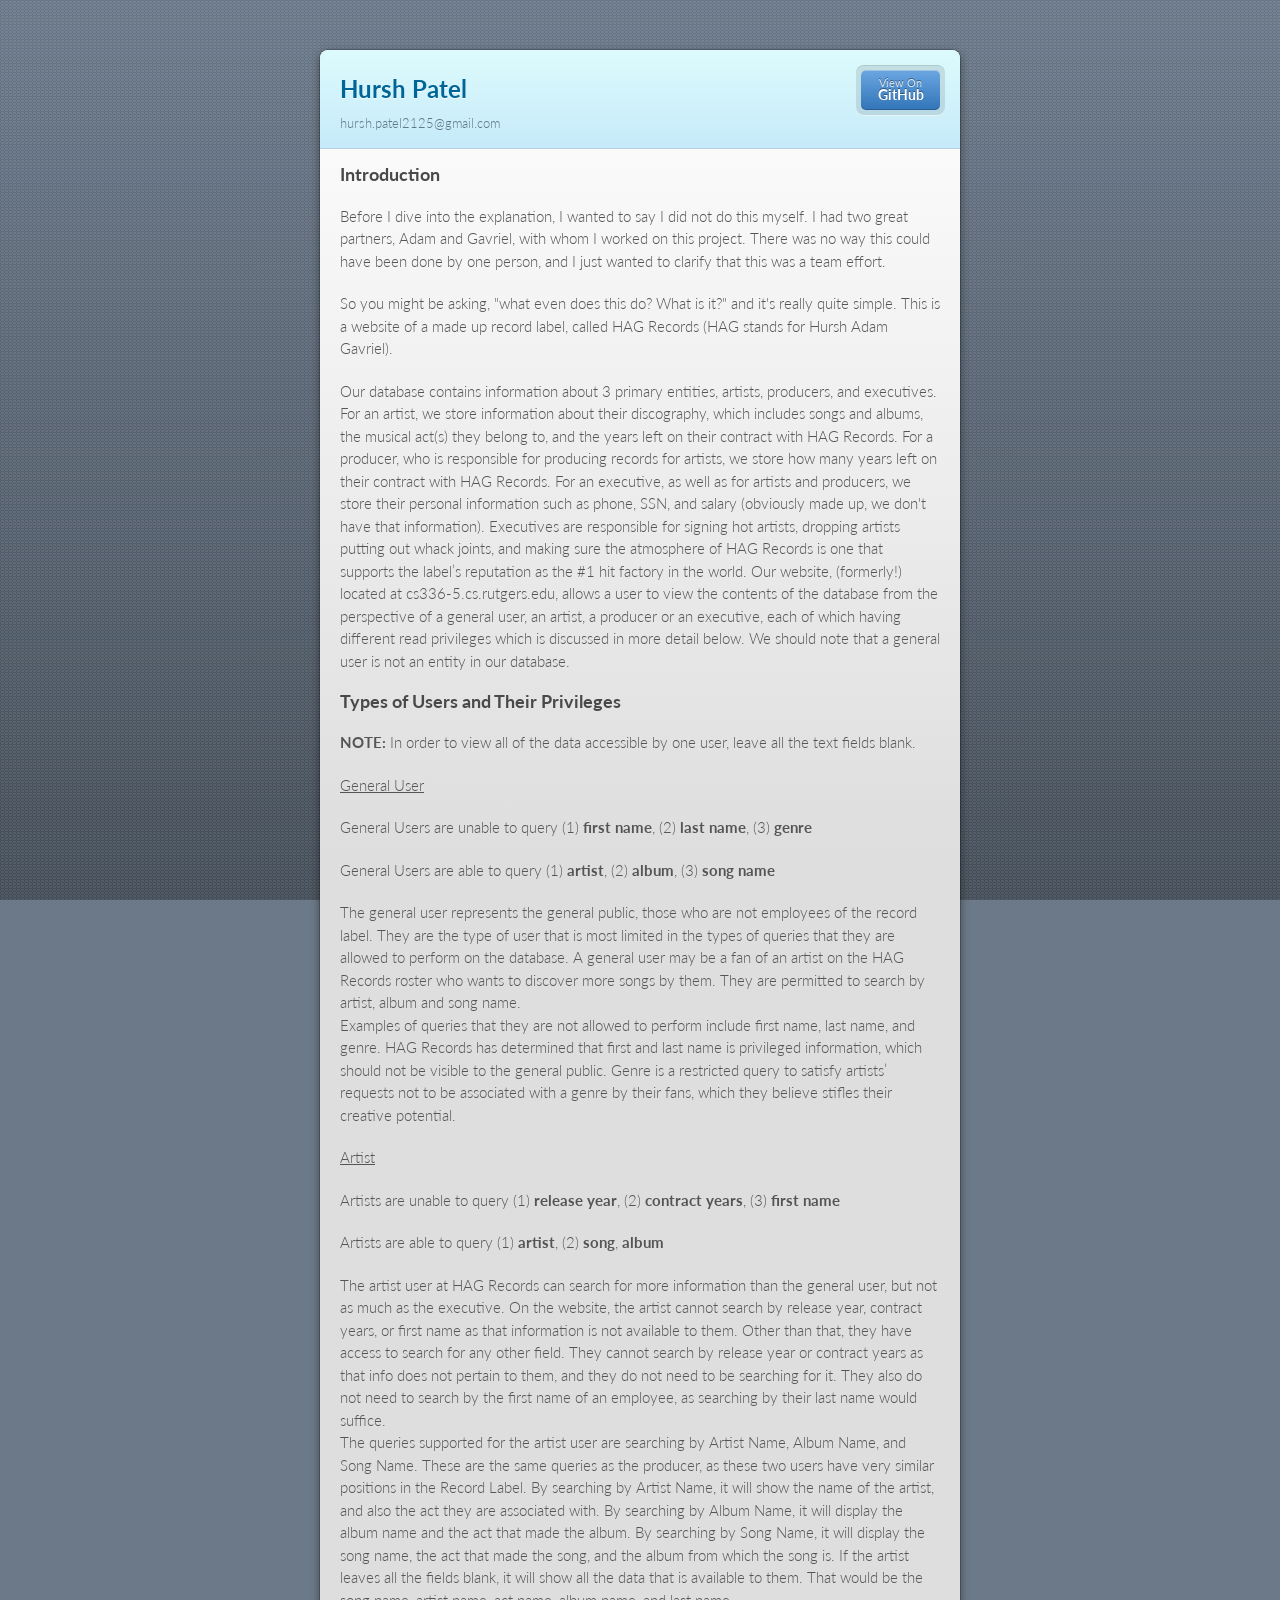
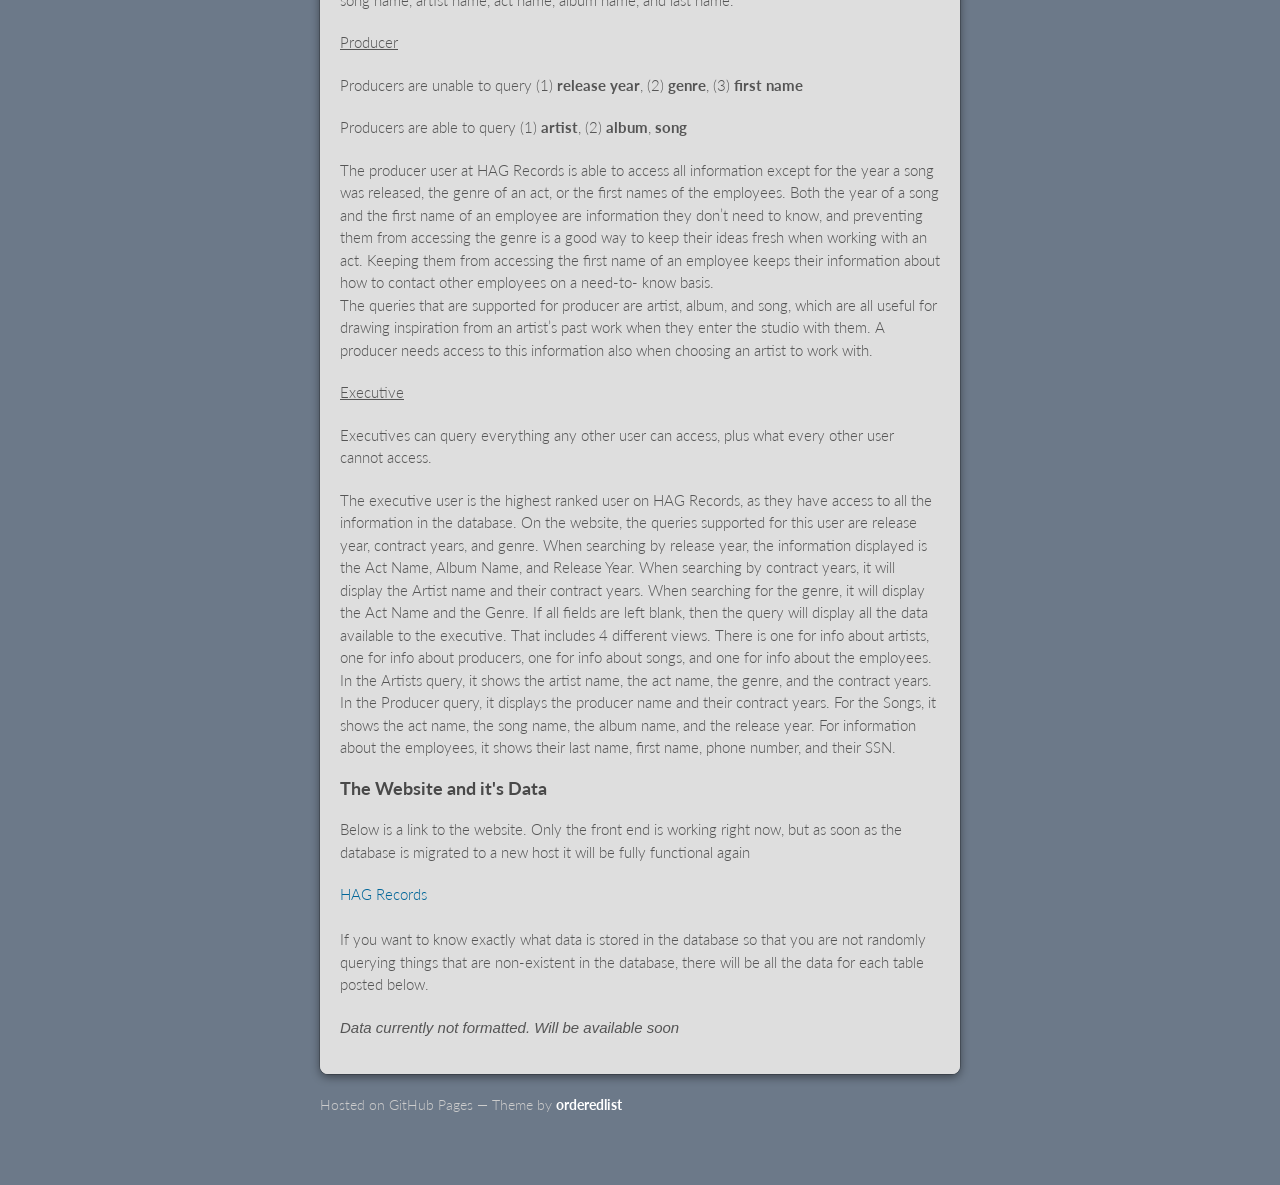
==== commit ec3e0033: "information added" ====
--- a/index.html
+++ b/index.html
@@ -60,7 +60,7 @@
 <a id="Website" class="anchor" href="#Website" aria-hidden="true"><span class="octicon octicon-link"></span></a>The Website and it's Data</h3>
 
 <p>Below is a link to the website. Only the front end is working right now, but as soon as the database is migrated to a new host it will be fully functional again<br></p>
-<a href="http://hurshpatel.github.io/HAGRecords/website/">HAG Records<br></a>
+<a href="http://hurshpatel.github.io/HAGRecords/website/">HAG Records<br><br></a>
 <p>If you want to know exactly what data is stored in the database so that you are not randomly querying things that are non-existent in the database, there will be all the data for each table posted below.</p>
 <p><i>Data currently not formatted. Will be available soon</i></p>
       </section>
